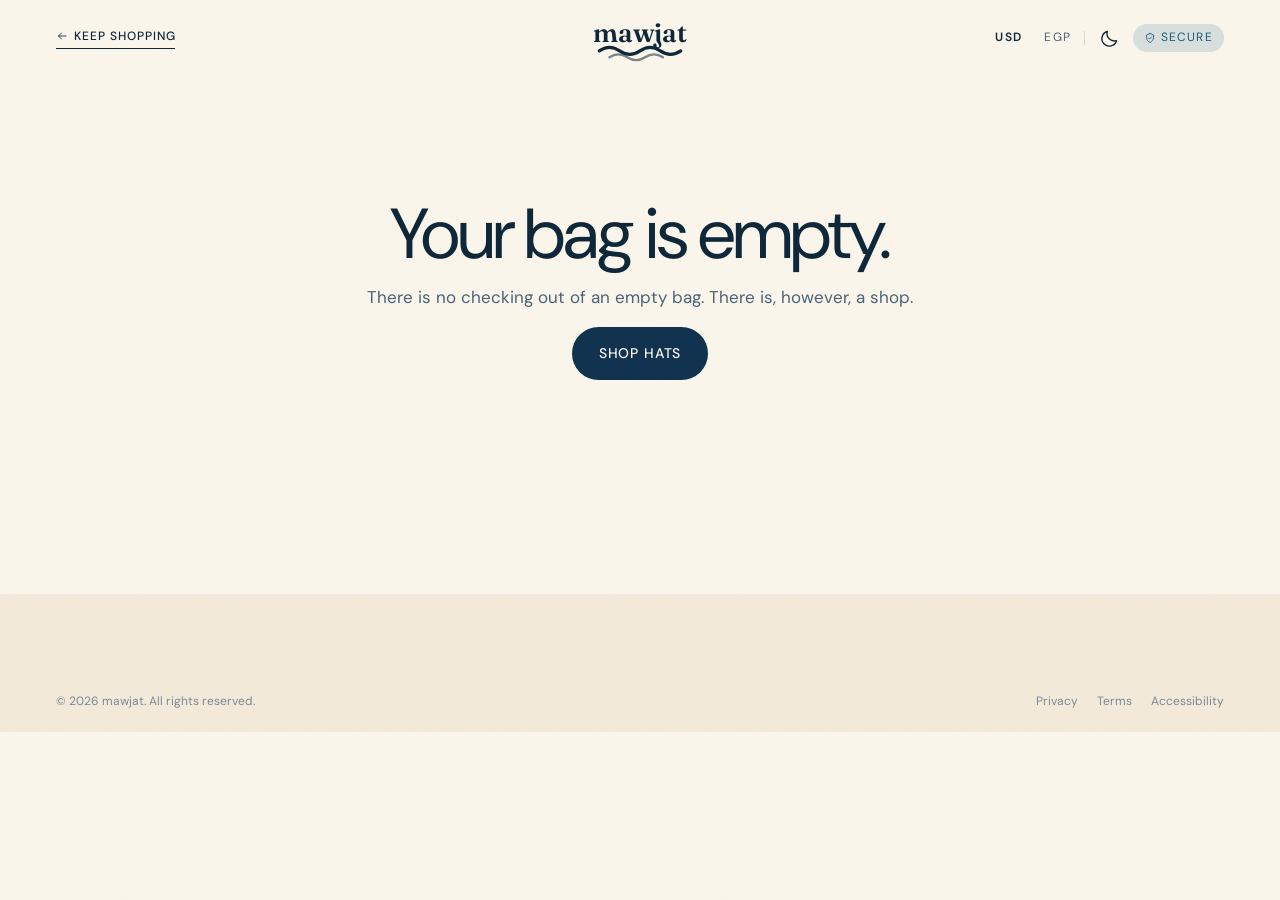
==== checkout.html @ 8b65d91f "Add mawjat storefront A static coastal bucket-hat store: home, shop with faceted filtering, product " ====
<!DOCTYPE html>
<html lang="en">
<head>
<meta charset="utf-8">
<meta name="viewport" content="width=device-width, initial-scale=1, viewport-fit=cover">
<title>Checkout — mawjat</title>
<meta name="description" content="Secure checkout. Free shipping over $80, 30-day returns.">
<meta name="theme-color" content="#0B2135">
<meta name="robots" content="noindex">
<link rel="icon" href="assets/img/favicon.svg" type="image/svg+xml">
<link rel="preconnect" href="https://fonts.googleapis.com">
<link rel="preconnect" href="https://fonts.gstatic.com" crossorigin>
<link rel="stylesheet" href="https://fonts.googleapis.com/css2?family=DM+Sans:ital,opsz,wght@0,9..40,300..700;1,9..40,300..700&family=Fraunces:ital,opsz,wght@0,9..144,300..700;1,9..144,300..700&display=swap">
<link rel="stylesheet" href="assets/css/main.css">
</head>
<body class="no-fab">

<a class="skip" href="#main">Skip to content</a>

<header class="header">
  <div class="wrap wrap--wide header__inner">
    <div class="header__left">
      <a class="tlink" href="shop.html" style="font-size:var(--step--2)">
        <svg class="icon" viewBox="0 0 24 24" aria-hidden="true" style="transform:rotate(180deg)"><path d="M4 12h15"/><path d="m13 6 6 6-6 6"/></svg>
        Keep shopping
      </a>
    </div>
    <a class="header__logo" href="index.html" aria-label="mawjat — home">
      <svg class="logo" viewBox="0 0 220 74" role="img" aria-label="mawjat">
        <text x="110" y="44" text-anchor="middle" font-family="Fraunces, Georgia, serif" font-size="42" font-weight="600" letter-spacing="-.5" fill="currentColor">mawjat</text>
        <path d="M46,58 q16,-11 32,0 t32,0 t32,0 t32,0" fill="none" stroke="currentColor" stroke-width="5" stroke-linecap="round"/>
        <path d="M62,68 q14,-9 28,0 t28,0 t28,0" fill="none" stroke="currentColor" stroke-width="3.6" stroke-linecap="round" opacity=".55"/>
      </svg>
    </a>
    <div class="header__right">
      <div class="util" role="group" aria-label="Preferences">
        <button class="util__btn" data-currency="USD">USD</button>
        <button class="util__btn" data-currency="EGP">EGP</button>
        <span class="util__sep" aria-hidden="true"></span>
        <button class="iconbtn" data-theme-toggle aria-label="Switch theme"></button>
      </div>
      <span class="tag tag--sea nowrap">
        <svg class="icon" viewBox="0 0 24 24" aria-hidden="true"><path d="M12 3l7 3v5c0 4.3-2.9 8.2-7 10-4.1-1.8-7-5.7-7-10V6l7-3Z"/><path d="m9 12 2 2 4-4"/></svg>
        Secure
      </span>
    </div>
  </div>
</header>

<main id="main" class="section section--tight">
  <div class="wrap wrap--wide">

    <!-- ============================================================ empty -->
    <div id="co-empty" hidden>
      <div class="empty">
        <p class="d2">Your bag is empty.</p>
        <p class="mute">There is no checking out of an empty bag. There is, however, a shop.</p>
        <a class="btn" href="shop.html">Shop hats</a>
      </div>
    </div>

    <!-- ============================================================= flow -->
    <div id="co-flow" hidden>
      <div class="phead" style="padding-top:0">
        <h1 class="d2">Checkout</h1>
      </div>

      <div class="co">
        <div>
          <ol class="steps" id="steps" aria-label="Checkout progress">
            <li class="step is-on" data-step="1"><span class="step__n">1</span> Information</li>
            <li class="step__sep" role="presentation"></li>
            <li class="step" data-step="2"><span class="step__n">2</span> Shipping</li>
            <li class="step__sep" role="presentation"></li>
            <li class="step" data-step="3"><span class="step__n">3</span> Payment</li>
          </ol>

          <form id="co-form" novalidate>

            <!-- ---------------------------------------------- 1. contact -->
            <section class="cosection" data-panel="1" aria-labelledby="s1">
              <h2 class="d4" id="s1">Where is it going?</h2>

              <div class="field">
                <label class="field__label" for="email">Email</label>
                <input class="input" type="email" id="email" name="email" autocomplete="email" placeholder="you@example.com" required>
                <p class="field__error" data-error-for="email"></p>
              </div>

              <div class="cogrid cogrid--2">
                <div class="field">
                  <label class="field__label" for="first">First name</label>
                  <input class="input" type="text" id="first" name="first" autocomplete="given-name" required>
                  <p class="field__error" data-error-for="first"></p>
                </div>
                <div class="field">
                  <label class="field__label" for="last">Last name</label>
                  <input class="input" type="text" id="last" name="last" autocomplete="family-name" required>
                  <p class="field__error" data-error-for="last"></p>
                </div>
              </div>

              <div class="field">
                <label class="field__label" for="address">Address</label>
                <input class="input" type="text" id="address" name="address" autocomplete="street-address" required>
                <p class="field__error" data-error-for="address"></p>
              </div>

              <div class="cogrid cogrid--3">
                <div class="field">
                  <label class="field__label" for="city">City</label>
                  <input class="input" type="text" id="city" name="city" autocomplete="address-level2" required>
                  <p class="field__error" data-error-for="city"></p>
                </div>
                <div class="field">
                  <label class="field__label" for="postal">Postcode</label>
                  <input class="input" type="text" id="postal" name="postal" autocomplete="postal-code" required>
                  <p class="field__error" data-error-for="postal"></p>
                </div>
                <div class="field">
                  <label class="field__label" for="country">Country</label>
                  <select class="select" id="country" name="country" autocomplete="country-name">
                    <option>Egypt</option>
                    <option>United Kingdom</option>
                    <option>France</option>
                    <option>Germany</option>
                    <option>Italy</option>
                    <option>Greece</option>
                    <option>Cyprus</option>
                    <option>United States</option>
                    <option>United Arab Emirates</option>
                    <option>Saudi Arabia</option>
                  </select>
                </div>
              </div>

              <div class="field">
                <label class="field__label" for="phone">Phone <span style="text-transform:none;letter-spacing:0">(for the courier)</span></label>
                <input class="input" type="tel" id="phone" name="phone" autocomplete="tel" placeholder="+20 120 000 0000">
                <p class="field__error" data-error-for="phone"></p>
              </div>

              <div class="conav">
                <button class="btn" type="button" data-next="2">Continue to shipping</button>
                <a class="tlink" href="shop.html">Back to shop</a>
              </div>
            </section>

            <!-- --------------------------------------------- 2. shipping -->
            <section class="cosection" data-panel="2" aria-labelledby="s2" hidden>
              <h2 class="d4" id="s2">How fast?</h2>
              <div class="stack" role="radiogroup" aria-labelledby="s2">
                <label class="radiocard">
                  <input type="radio" name="ship" value="standard" data-rate="0" checked>
                  <span class="radiocard__dot" aria-hidden="true"></span>
                  <span class="radiocard__body">
                    <span class="radiocard__t"><span>Standard</span><span data-ship-price="0">Free</span></span>
                    <span class="radiocard__s">5–10 working days, tracked</span>
                  </span>
                </label>
                <label class="radiocard">
                  <input type="radio" name="ship" value="express" data-rate="12">
                  <span class="radiocard__dot" aria-hidden="true"></span>
                  <span class="radiocard__body">
                    <span class="radiocard__t"><span>Express</span><span data-ship-price="12">$12</span></span>
                    <span class="radiocard__s">2–4 working days, tracked and signed</span>
                  </span>
                </label>
                <label class="radiocard">
                  <input type="radio" name="ship" value="local" data-rate="4">
                  <span class="radiocard__dot" aria-hidden="true"></span>
                  <span class="radiocard__body">
                    <span class="radiocard__t"><span>Alexandria same-day</span><span data-ship-price="4">$4</span></span>
                    <span class="radiocard__s">Ordered before 2pm, on your door by evening</span>
                  </span>
                </label>
              </div>

              <label class="radiocard" style="margin-top:.4rem">
                <input type="checkbox" id="giftbox">
                <span class="radiocard__dot" aria-hidden="true"></span>
                <span class="radiocard__body">
                  <span class="radiocard__t"><span>Add the gift box</span><span>Free</span></span>
                  <span class="radiocard__s">Printed sleeve, tissue, a hand-written card and a sticker sheet</span>
                </span>
              </label>

              <div class="conav">
                <button class="btn" type="button" data-next="3">Continue to payment</button>
                <button class="tlink" type="button" data-back="1">Back to information</button>
              </div>
            </section>

            <!-- ---------------------------------------------- 3. payment -->
            <section class="cosection" data-panel="3" aria-labelledby="s3" hidden>
              <h2 class="d4" id="s3">Payment</h2>
              <p class="small mute">This is a demo storefront — no card is charged and nothing is sent anywhere.</p>

              <div class="field">
                <label class="field__label" for="card">Card number</label>
                <input class="input" type="text" id="card" name="card" inputmode="numeric" autocomplete="cc-number" placeholder="4242 4242 4242 4242" required>
                <p class="field__error" data-error-for="card"></p>
              </div>

              <div class="cogrid cogrid--2">
                <div class="field">
                  <label class="field__label" for="exp">Expiry</label>
                  <input class="input" type="text" id="exp" name="exp" inputmode="numeric" autocomplete="cc-exp" placeholder="MM/YY" required>
                  <p class="field__error" data-error-for="exp"></p>
                </div>
                <div class="field">
                  <label class="field__label" for="cvc">CVC</label>
                  <input class="input" type="text" id="cvc" name="cvc" inputmode="numeric" autocomplete="cc-csc" placeholder="123" required>
                  <p class="field__error" data-error-for="cvc"></p>
                </div>
              </div>

              <div class="field">
                <label class="field__label" for="cardname">Name on card</label>
                <input class="input" type="text" id="cardname" name="cardname" autocomplete="cc-name" required>
                <p class="field__error" data-error-for="cardname"></p>
              </div>

              <div class="conav">
                <button class="btn btn--coral" type="submit" id="place">Place order &middot; <span id="place-total">—</span></button>
                <button class="tlink" type="button" data-back="2">Back to shipping</button>
              </div>
            </section>
          </form>
        </div>

        <!-- ------------------------------------------------ order summary -->
        <aside class="summary" aria-label="Order summary">
          <h2 class="d4">Your order</h2>
          <div class="summary__lines" id="co-lines"></div>
          <div class="promo">
            <label class="sr" for="promo">Discount code</label>
            <input class="input" type="text" id="promo" placeholder="Discount code" autocomplete="off">
            <button class="btn btn--ghost btn--sm" type="button" id="promo-apply">Apply</button>
          </div>
          <p class="small" id="promo-msg" role="status"></p>
          <div class="totals" id="co-totals"></div>
          <p class="small mute">Prices in <span id="cur-note">USD</span>. Taxes estimated at 7%.</p>
        </aside>
      </div>
    </div>

    <!-- ===================================================== confirmation -->
    <div id="co-done" hidden>
      <div class="done">
        <div class="done__ring">
          <svg class="icon" viewBox="0 0 24 24" aria-hidden="true"><path d="m4 12 5 5L20 6"/></svg>
        </div>
        <p class="eyebrow eyebrow--plain">Order confirmed</p>
        <h1 class="d2">See you at the water.</h1>
        <p class="lede" id="done-msg"></p>
        <div class="done__box" id="done-box"></div>
        <div class="cluster" style="justify-content:center">
          <a class="btn" href="shop.html">Keep shopping</a>
          <a class="tlink" href="index.html">Back home
            <svg class="icon" viewBox="0 0 24 24" aria-hidden="true"><path d="M4 12h15"/><path d="m13 6 6 6-6 6"/></svg>
          </a>
        </div>
      </div>
    </div>

  </div>
</main>

<footer class="footer">
  <div class="wrap wrap--wide">
    <div class="footer__bar" style="border-top:0">
      <p>&copy; <span id="year">2026</span> mawjat. All rights reserved.</p>
      <ul>
        <li><a href="#">Privacy</a></li>
        <li><a href="#">Terms</a></li>
        <li><a href="#">Accessibility</a></li>
      </ul>
    </div>
  </div>
</footer>

<script src="assets/js/core.js"></script>
<script src="assets/js/data.js"></script>
<script src="assets/js/art.js"></script>
<script src="assets/js/ui.js"></script>
<script src="assets/js/checkout.js"></script>
</body>
</html>
---- assets/css/main.css ----
/* ==========================================================================
   mawjat — bucket hats from where land meets the sea
   Design system + components. Mobile-first: base styles are the phone
   layout, everything else is an additive min-width query.

   1.  Tokens
   2.  Reset & base
   3.  Typography
   4.  Layout primitives
   5.  Buttons & controls
   6.  Header, navigation, search
   7.  Hero
   8.  Marquee
   9.  Product card & grid
   10. Collections
   11. Story
   12. Statement & lifestyle
   13. Testimonials
   14. Newsletter & footer
   15. Drawers, modal, toast
   16. Shop page
   17. Product page
   18. Checkout
   19. Motion & utilities
   ========================================================================== */

/* ============================================================== 1. TOKENS */
:root {
  /* brand */
  --navy:      #123350;
  --navy-deep: #0B2135;
  --sea:       #1F6A94;
  --sea-light: #3E90B8;
  --turq:      #43A9A1;
  --foam:      #C6E3DF;
  --sand:      #DCC3A0;
  --sand-lt:   #EDDFC6;
  --ecru:      #F1E7D7;
  --coral:     #DE6349;
  --coral-lt:  #EE9880;
  --gold:      #C79A34;

  /* surfaces */
  --paper:     #FBF6EC;
  --paper-2:   #F4EADA;
  --paper-3:   #EADDC7;
  --ink:       #0E2839;
  --ink-soft:  #4A6377;
  --ink-mute:  #778B99;
  --on-dark:   #F6F0E4;
  --line:      rgba(14, 40, 57, .13);
  --line-soft: rgba(14, 40, 57, .07);
  --deep:      #0B2135;
  --deep-2:    #123350;

  /* accents used by controls */
  --accent:     var(--sea);
  --accent-ink: #FFFFFF;
  --focus:      #1F6A94;

  /* type */
  --display: "Fraunces", "Iowan Old Style", Georgia, "Times New Roman", serif;
  --sans: "DM Sans", ui-sans-serif, system-ui, -apple-system, "Segoe UI", Roboto, Helvetica, Arial, sans-serif;

  --step--2: clamp(.688rem, .66rem + .14vw, .75rem);
  --step--1: clamp(.8rem, .76rem + .2vw, .875rem);
  --step-0:  clamp(.95rem, .91rem + .22vw, 1.0625rem);
  --step-1:  clamp(1.13rem, 1.05rem + .4vw, 1.375rem);
  --step-2:  clamp(1.4rem, 1.24rem + .8vw, 1.95rem);
  --step-3:  clamp(1.85rem, 1.5rem + 1.7vw, 3rem);
  --step-4:  clamp(2.4rem, 1.7rem + 3.4vw, 4.6rem);
  --step-5:  clamp(3rem, 1.6rem + 6.6vw, 7.5rem);

  /* shape */
  --r-xs: 8px;
  --r-sm: 12px;
  --r-md: 18px;
  --r-lg: 28px;
  --r-xl: 40px;
  --r-pill: 999px;

  /* depth — always navy-tinted, never neutral grey */
  --sh-sm: 0 1px 2px rgba(11, 33, 53, .06), 0 3px 8px rgba(11, 33, 53, .05);
  --sh-md: 0 2px 6px rgba(11, 33, 53, .06), 0 12px 28px rgba(11, 33, 53, .08);
  --sh-lg: 0 4px 12px rgba(11, 33, 53, .07), 0 24px 60px rgba(11, 33, 53, .12);
  --sh-xl: 0 8px 24px rgba(11, 33, 53, .1), 0 44px 100px rgba(11, 33, 53, .18);

  /* rhythm */
  --gutter: 20px;
  --wrap: 1360px;
  --sect: clamp(4.5rem, 9vw, 9rem);
  --header-h: 62px;

  --ease: cubic-bezier(.22, 1, .36, 1);
  --ease-out: cubic-bezier(.16, 1, .3, 1);

  color-scheme: light;
}

/* Night swim — the same brand after dark, not an inverted greyscale. */
@media (prefers-color-scheme: dark) {
  :root:not([data-theme="light"]) {
    --paper:     #071726;
    --paper-2:   #0C2438;
    --paper-3:   #143047;
    --ink:       #F2E8D8;
    --ink-soft:  #A9BDCB;
    --ink-mute:  #7C93A4;
    --on-dark:   #F6F0E4;
    --line:      rgba(242, 232, 216, .15);
    --line-soft: rgba(242, 232, 216, .08);
    --deep:      #030E18;
    --deep-2:    #0C2438;
    --sand-lt:   #C9B492;
    --ecru:      #D9CDB6;
    --accent:    #57A8D2;
    --accent-ink:#06212F;
    --focus:     #7FC8E8;
    --sh-sm: 0 1px 2px rgba(0, 0, 0, .3), 0 3px 8px rgba(0, 0, 0, .25);
    --sh-md: 0 2px 6px rgba(0, 0, 0, .32), 0 12px 28px rgba(0, 0, 0, .3);
    --sh-lg: 0 4px 12px rgba(0, 0, 0, .34), 0 24px 60px rgba(0, 0, 0, .42);
    --sh-xl: 0 8px 24px rgba(0, 0, 0, .4), 0 44px 100px rgba(0, 0, 0, .55);
    color-scheme: dark;
  }
}
:root[data-theme="dark"] {
  --paper:     #071726;
  --paper-2:   #0C2438;
  --paper-3:   #143047;
  --ink:       #F2E8D8;
  --ink-soft:  #A9BDCB;
  --ink-mute:  #7C93A4;
  --on-dark:   #F6F0E4;
  --line:      rgba(242, 232, 216, .15);
  --line-soft: rgba(242, 232, 216, .08);
  --deep:      #030E18;
  --deep-2:    #0C2438;
  --sand-lt:   #C9B492;
  --ecru:      #D9CDB6;
  --accent:    #57A8D2;
  --accent-ink:#06212F;
  --focus:     #7FC8E8;
  --sh-sm: 0 1px 2px rgba(0, 0, 0, .3), 0 3px 8px rgba(0, 0, 0, .25);
  --sh-md: 0 2px 6px rgba(0, 0, 0, .32), 0 12px 28px rgba(0, 0, 0, .3);
  --sh-lg: 0 4px 12px rgba(0, 0, 0, .34), 0 24px 60px rgba(0, 0, 0, .42);
  --sh-xl: 0 8px 24px rgba(0, 0, 0, .4), 0 44px 100px rgba(0, 0, 0, .55);
  color-scheme: dark;
}

@media (min-width: 48em) { :root { --gutter: 34px; --header-h: 76px; } }
@media (min-width: 80em) { :root { --gutter: 56px; } }

/* ======================================================== 2. RESET & BASE */
*, *::before, *::after { box-sizing: border-box; }

* { margin: 0; }

html {
  -webkit-text-size-adjust: 100%;
  scroll-behavior: smooth;
  scroll-padding-top: calc(var(--header-h) + 16px);
  /* This page manages its own safe areas — the sticky header, the floating
     cart and the buy bar each add env(safe-area-inset-*) themselves. Hosts
     that pre-pad the root would double-count them. */
  padding-block: 0;
}

body {
  background: var(--paper);
  color: var(--ink);
  font-family: var(--sans);
  font-size: var(--step-0);
  line-height: 1.6;
  font-synthesis-weight: none;
  -webkit-font-smoothing: antialiased;
  text-rendering: optimizeLegibility;
  overflow-x: hidden;
  min-height: 100vh;
}

/* Paper grain. Sits above everything, ignores pointers, never on print. */
body::after {
  content: "";
  position: fixed;
  inset: -50%;
  pointer-events: none;
  z-index: 9000;
  opacity: .035;
  background-image: url("data:image/svg+xml,%3Csvg xmlns='http://www.w3.org/2000/svg' width='300' height='300'%3E%3Cfilter id='n'%3E%3CfeTurbulence type='fractalNoise' baseFrequency='.82' numOctaves='4' stitchTiles='stitch'/%3E%3C/filter%3E%3Crect width='300' height='300' filter='url(%23n)'/%3E%3C/svg%3E");
  mix-blend-mode: multiply;
}
:root[data-theme="dark"] body::after { mix-blend-mode: screen; opacity: .045; }

img, svg, video { display: block; max-width: 100%; }
svg { height: auto; }

a { color: inherit; text-decoration-color: color-mix(in oklab, currentColor 35%, transparent); text-underline-offset: .22em; }
a:hover { text-decoration-color: currentColor; }

button, input, select, textarea { font: inherit; color: inherit; }
button { background: none; border: 0; cursor: pointer; }

ul, ol { list-style: none; padding: 0; }

:focus-visible {
  outline: 2.5px solid var(--focus);
  outline-offset: 3px;
  border-radius: 4px;
}
:focus:not(:focus-visible) { outline: none; }

::selection { background: var(--turq); color: var(--navy-deep); }

hr { border: 0; border-top: 1px solid var(--line); }

/* ========================================================= 3. TYPOGRAPHY */
.display,
h1, h2, h3 {
  font-family: var(--display);
  font-weight: 600;
  line-height: .98;
  letter-spacing: -.022em;
  font-optical-sizing: auto;
  text-wrap: balance;
}

.d1 { font-size: var(--step-5); line-height: .88; letter-spacing: -.036em; }
.d2 { font-size: var(--step-4); line-height: .93; letter-spacing: -.03em; }
.d3 { font-size: var(--step-3); line-height: .98; letter-spacing: -.024em; }
.d4 { font-size: var(--step-2); line-height: 1.06; letter-spacing: -.018em; }

.italic { font-style: italic; }

.eyebrow {
  font-family: var(--sans);
  font-size: var(--step--2);
  font-weight: 500;
  letter-spacing: .2em;
  text-transform: uppercase;
  color: var(--ink-mute);
  display: flex;
  align-items: center;
  gap: .7em;
}
.eyebrow::before {
  content: "";
  width: 1.9em;
  height: 1px;
  background: currentColor;
  opacity: .5;
  flex: none;
}
.eyebrow--plain::before { display: none; }

.lede {
  font-size: var(--step-1);
  line-height: 1.5;
  color: var(--ink-soft);
  max-width: 46ch;
  text-wrap: pretty;
}

.small { font-size: var(--step--1); }
.mute { color: var(--ink-soft); }
.mute-2 { color: var(--ink-mute); }

.num {
  font-variant-numeric: tabular-nums;
  font-feature-settings: "tnum" 1;
}

/* ================================================= 4. LAYOUT PRIMITIVES */
.wrap {
  width: 100%;
  max-width: var(--wrap);
  margin-inline: auto;
  padding-inline: var(--gutter);
}
.wrap--narrow { max-width: 900px; }
.wrap--wide { max-width: 1640px; }

.section { padding-block: var(--sect); position: relative; }
.section--tight { padding-block: clamp(3rem, 6vw, 5rem); }
.section--flush-t { padding-top: 0; }

.sect-head {
  display: grid;
  gap: 1.1rem;
  margin-bottom: clamp(2.2rem, 5vw, 3.6rem);
}
.sect-head__top { display: grid; gap: .9rem; }
@media (min-width: 56em) {
  .sect-head {
    grid-template-columns: minmax(0, 1fr) auto;
    align-items: end;
    gap: 2rem;
  }
  .sect-head__aside { justify-self: end; text-align: right; }
}

.stack { display: grid; gap: 1rem; }
.stack--lg { gap: 1.75rem; }
.cluster { display: flex; flex-wrap: wrap; gap: .75rem; align-items: center; }

.divider { display: block; width: 100%; height: 44px; }
@media (min-width: 48em) { .divider { height: 72px; } }

.band { background: var(--paper-2); }
.band--deep { background: var(--deep); color: var(--on-dark); }
.band--deep .mute, .band--deep .lede { color: color-mix(in oklab, var(--on-dark) 72%, transparent); }
.band--deep .eyebrow { color: color-mix(in oklab, var(--on-dark) 60%, transparent); }

/* ===================================================== 5. BUTTONS & FORM */
.btn {
  --btn-bg: var(--navy);
  --btn-ink: var(--paper);
  --btn-line: transparent;
  position: relative;
  display: inline-flex;
  align-items: center;
  justify-content: center;
  gap: .6em;
  min-height: 52px;
  padding: .9rem 1.6rem;
  border-radius: var(--r-pill);
  background: var(--btn-bg);
  color: var(--btn-ink);
  border: 1.5px solid var(--btn-line);
  font-size: var(--step--1);
  font-weight: 500;
  letter-spacing: .06em;
  text-transform: uppercase;
  text-decoration: none;
  white-space: nowrap;
  cursor: pointer;
  overflow: hidden;
  isolation: isolate;
  transition: transform .4s var(--ease), box-shadow .4s var(--ease),
              background-color .3s var(--ease), color .3s var(--ease), border-color .3s var(--ease);
}
/* A wave rises through the button on hover instead of a flat colour change. */
.btn::before {
  content: "";
  position: absolute;
  inset: -2px -2px auto;
  height: 220%;
  z-index: -1;
  background: var(--sea);
  border-radius: 46% 46% 0 0 / 22% 22% 0 0;
  transform: translateY(101%);
  transition: transform .55s var(--ease);
}
.btn:hover { transform: translateY(-2px); box-shadow: var(--sh-md); }
.btn:hover::before { transform: translateY(18%); }
.btn:active { transform: translateY(0); }

.btn--ghost {
  --btn-bg: transparent;
  --btn-ink: var(--ink);
  --btn-line: color-mix(in oklab, var(--ink) 28%, transparent);
}
.btn--ghost:hover { --btn-ink: var(--paper); --btn-line: transparent; }

.btn--light { --btn-bg: var(--paper); --btn-ink: var(--navy); }
.btn--light:hover { --btn-ink: var(--paper); }

.btn--onDark {
  --btn-bg: transparent;
  --btn-ink: var(--on-dark);
  --btn-line: color-mix(in oklab, var(--on-dark) 40%, transparent);
}
.btn--onDark:hover { --btn-ink: var(--navy-deep); --btn-line: transparent; }
.btn--onDark::before { background: var(--foam); }

.btn--coral { --btn-bg: var(--coral); --btn-ink: #FFF6F0; }
.btn--coral::before { background: var(--navy); }

.btn--sm { min-height: 42px; padding: .55rem 1.1rem; font-size: var(--step--2); }
.btn--block { width: 100%; }
.btn[disabled], .btn[aria-disabled="true"] { opacity: .45; pointer-events: none; }

.btn__arrow { transition: transform .4s var(--ease); }
.btn:hover .btn__arrow { transform: translateX(4px); }

/* text link with an underline that draws in */
.tlink {
  display: inline-flex;
  align-items: center;
  gap: .5em;
  font-size: var(--step--1);
  font-weight: 500;
  letter-spacing: .08em;
  text-transform: uppercase;
  text-decoration: none;
  padding-bottom: .3em;
  background-image: linear-gradient(currentColor, currentColor);
  background-size: 100% 1.5px;
  background-repeat: no-repeat;
  background-position: 0 100%;
  transition: background-size .45s var(--ease), color .3s var(--ease);
}
.tlink:hover { background-size: 0% 1.5px; background-position: 100% 100%; color: var(--sea); }

/* icon button */
.iconbtn {
  display: inline-grid;
  place-items: center;
  width: 44px;
  height: 44px;
  border-radius: var(--r-pill);
  color: inherit;
  transition: background-color .3s var(--ease), color .3s var(--ease), transform .3s var(--ease);
}
.iconbtn:hover { background: color-mix(in oklab, currentColor 10%, transparent); }
.iconbtn:active { transform: scale(.94); }
.iconbtn svg { width: 21px; height: 21px; stroke: currentColor; fill: none; stroke-width: 1.6; stroke-linecap: round; stroke-linejoin: round; }

.icon { width: 1em; height: 1em; stroke: currentColor; fill: none; stroke-width: 1.7; stroke-linecap: round; stroke-linejoin: round; }

/* form fields */
.field { display: grid; gap: .45rem; }
.field__label {
  font-size: var(--step--2);
  font-weight: 500;
  letter-spacing: .12em;
  text-transform: uppercase;
  color: var(--ink-mute);
}
.input, .select, .textarea {
  width: 100%;
  min-height: 52px;
  padding: .85rem 1.05rem;
  background: color-mix(in oklab, var(--paper) 70%, #fff 30%);
  border: 1.5px solid var(--line);
  border-radius: var(--r-sm);
  font-size: var(--step-0);
  transition: border-color .25s var(--ease), background-color .25s var(--ease), box-shadow .25s var(--ease);
}
:root[data-theme="dark"] .input,
:root[data-theme="dark"] .select,
:root[data-theme="dark"] .textarea { background: color-mix(in oklab, var(--paper-2) 80%, #000 20%); }
.input:hover, .select:hover, .textarea:hover { border-color: color-mix(in oklab, var(--ink) 26%, transparent); }
.input:focus, .select:focus, .textarea:focus {
  outline: none;
  border-color: var(--sea);
  box-shadow: 0 0 0 4px color-mix(in oklab, var(--sea) 18%, transparent);
}
.input::placeholder { color: var(--ink-mute); }
.input[aria-invalid="true"] { border-color: var(--coral); }
.select {
  appearance: none;
  padding-right: 2.6rem;
  background-image: url("data:image/svg+xml,%3Csvg xmlns='http://www.w3.org/2000/svg' width='14' height='9' viewBox='0 0 14 9'%3E%3Cpath d='M1 1l6 6 6-6' fill='none' stroke='%234A6377' stroke-width='1.8' stroke-linecap='round'/%3E%3C/svg%3E");
  background-repeat: no-repeat;
  background-position: right 1rem center;
}
.field__error {
  font-size: var(--step--2);
  color: var(--coral);
  min-height: 1.1em;
}

/* segmented option pills (size / colour / payment) */
.opts { display: flex; flex-wrap: wrap; gap: .5rem; }
.opt {
  position: relative;
  display: inline-flex;
  align-items: center;
  justify-content: center;
  gap: .5em;
  min-height: 46px;
  padding: .5rem 1.05rem;
  border: 1.5px solid var(--line);
  border-radius: var(--r-pill);
  background: transparent;
  font-size: var(--step--1);
  letter-spacing: .04em;
  transition: border-color .25s var(--ease), background-color .25s var(--ease), color .25s var(--ease), transform .25s var(--ease);
}
.opt:hover { border-color: color-mix(in oklab, var(--ink) 40%, transparent); }
.opt[aria-pressed="true"], .opt[aria-checked="true"] {
  background: var(--navy);
  border-color: var(--navy);
  color: var(--paper);
}
:root[data-theme="dark"] .opt[aria-pressed="true"],
:root[data-theme="dark"] .opt[aria-checked="true"] { background: var(--ecru); border-color: var(--ecru); color: var(--navy-deep); }
.opt[disabled] { opacity: .35; text-decoration: line-through; pointer-events: none; }

/* colour swatches */
.swatches { display: flex; flex-wrap: wrap; gap: .6rem; }
.swatch {
  position: relative;
  width: 40px;
  height: 40px;
  border-radius: var(--r-pill);
  border: 1.5px solid var(--line);
  padding: 4px;
  transition: transform .3s var(--ease), border-color .3s var(--ease);
}
.swatch span {
  display: block;
  width: 100%;
  height: 100%;
  border-radius: inherit;
  background: var(--sw);
  box-shadow: inset 0 0 0 1px rgba(11, 33, 53, .12);
}
.swatch:hover { transform: scale(1.08); }
.swatch[aria-pressed="true"] { border-color: var(--ink); }
.swatch--lg { width: 48px; height: 48px; }

/* quantity stepper */
.qty {
  display: inline-flex;
  align-items: center;
  border: 1.5px solid var(--line);
  border-radius: var(--r-pill);
  overflow: hidden;
  background: transparent;
}
.qty button {
  width: 46px;
  height: 50px;
  display: grid;
  place-items: center;
  font-size: 1.1rem;
  line-height: 1;
  color: var(--ink-soft);
  transition: background-color .25s var(--ease), color .25s var(--ease);
}
.qty button:hover { background: var(--paper-2); color: var(--ink); }
.qty input {
  width: 46px;
  height: 50px;
  border: 0;
  background: transparent;
  text-align: center;
  font-variant-numeric: tabular-nums;
  -moz-appearance: textfield;
}
.qty input::-webkit-outer-spin-button,
.qty input::-webkit-inner-spin-button { -webkit-appearance: none; margin: 0; }
.qty--sm button { width: 36px; height: 38px; }
.qty--sm input { width: 34px; height: 38px; font-size: var(--step--1); }

/* stars */
.stars { display: inline-flex; gap: 2px; color: var(--gold); }
.stars svg { width: 14px; height: 14px; fill: currentColor; stroke: none; }
.stars .is-off { opacity: .26; }

/* pills / tags */
.tag {
  display: inline-flex;
  align-items: center;
  gap: .4em;
  padding: .3rem .7rem;
  border-radius: var(--r-pill);
  background: var(--paper-2);
  font-size: var(--step--2);
  letter-spacing: .1em;
  text-transform: uppercase;
  color: var(--ink-soft);
}
.tag--coral { background: color-mix(in oklab, var(--coral) 16%, transparent); color: color-mix(in oklab, var(--coral) 78%, var(--ink)); }
.tag--sea { background: color-mix(in oklab, var(--sea) 16%, transparent); color: color-mix(in oklab, var(--sea) 78%, var(--ink)); }
.tag--gold { background: color-mix(in oklab, var(--gold) 20%, transparent); color: color-mix(in oklab, var(--gold) 70%, var(--ink)); }

/* ==================================== 6. HEADER, NAVIGATION, SEARCH */
.skip {
  position: absolute;
  left: 50%;
  top: 0;
  transform: translate(-50%, -140%);
  z-index: 10000;
  background: var(--navy);
  color: var(--paper);
  padding: .8rem 1.4rem;
  border-radius: 0 0 var(--r-sm) var(--r-sm);
  font-size: var(--step--1);
  transition: transform .3s var(--ease);
}
.skip:focus { transform: translate(-50%, 0); }

.announce {
  background: var(--deep);
  color: color-mix(in oklab, var(--on-dark) 88%, transparent);
  font-size: var(--step--2);
  letter-spacing: .14em;
  text-transform: uppercase;
  overflow: hidden;
  position: relative;
  z-index: 60;
}
.announce__track {
  display: flex;
  width: max-content;
  padding-block: .62rem;
  animation: slide 44s linear infinite;
}
/* Each half carries its own trailing space so translateX(-50%) is seamless. */
.announce__track span { display: flex; align-items: center; gap: 3rem; padding-right: 3rem; white-space: nowrap; }
.announce__track em { font-style: normal; opacity: .45; }
@keyframes slide { to { transform: translateX(-50%); } }

.header {
  position: sticky;
  top: 0;
  z-index: 500;
  background: color-mix(in oklab, var(--paper) 86%, transparent);
  backdrop-filter: saturate(150%) blur(14px);
  -webkit-backdrop-filter: saturate(150%) blur(14px);
  border-bottom: 1px solid transparent;
  transition: background-color .4s var(--ease), border-color .4s var(--ease), color .4s var(--ease);
}
.header__inner {
  display: grid;
  grid-template-columns: 1fr auto 1fr;
  align-items: center;
  gap: .5rem;
  height: var(--header-h);
}
.header__logo {
  justify-self: center;
  display: block;
  text-decoration: none;
  line-height: 0;
}
.header__logo .logo { width: 116px; }
@media (min-width: 48em) { .header__logo .logo { width: 140px; } }

.header__left, .header__right { display: flex; align-items: center; gap: .1rem; }
.header__right { justify-content: flex-end; }

.nav { display: none; }
@media (min-width: 62em) {
  .nav { display: flex; align-items: center; gap: .3rem; }
  .nav__link {
    position: relative;
    padding: .55rem .85rem;
    font-size: var(--step--1);
    letter-spacing: .09em;
    text-transform: uppercase;
    text-decoration: none;
    border-radius: var(--r-pill);
    transition: color .3s var(--ease);
  }
  .nav__link::after {
    content: "";
    position: absolute;
    left: .85rem;
    right: .85rem;
    bottom: .3rem;
    height: 1.5px;
    background: currentColor;
    transform: scaleX(0);
    transform-origin: left;
    transition: transform .4s var(--ease);
  }
  .nav__link:hover::after,
  .nav__link[aria-current="page"]::after { transform: scaleX(1); }
  .nav__link[aria-current="page"] { color: var(--sea); }
  .header__burger { display: none; }
}

.header__burger svg { width: 22px; height: 22px; }

/* count bubbles on cart / wishlist */
.countbtn { position: relative; }
.countbtn__n {
  position: absolute;
  top: 3px;
  right: 2px;
  min-width: 19px;
  height: 19px;
  padding-inline: 5px;
  display: grid;
  place-items: center;
  border-radius: var(--r-pill);
  background: var(--coral);
  color: #FFF6F0;
  font-size: 10.5px;
  font-weight: 600;
  line-height: 1;
  font-variant-numeric: tabular-nums;
  transform: scale(0);
  transition: transform .4s var(--ease);
}
.countbtn__n.is-on { transform: scale(1); }
.countbtn__n.is-bump { animation: bump .5s var(--ease); }
@keyframes bump { 0%,100% { transform: scale(1); } 40% { transform: scale(1.35); } }

/* utilities row (currency / theme) */
.util { display: none; }
@media (min-width: 62em) {
  .util { display: flex; align-items: center; gap: .15rem; }
  .util__btn {
    padding: .4rem .6rem;
    border-radius: var(--r-pill);
    font-size: var(--step--2);
    letter-spacing: .12em;
    text-transform: uppercase;
    color: var(--ink-soft);
    transition: color .3s var(--ease), background-color .3s var(--ease);
  }
  .util__btn:hover { color: var(--ink); background: color-mix(in oklab, var(--ink) 8%, transparent); }
  .util__btn[aria-pressed="true"] { color: var(--ink); font-weight: 600; }
  .util__sep { width: 1px; height: 14px; background: var(--line); }
}

/* transparent header while the hero is under it */
.header.is-over {
  background: transparent;
  backdrop-filter: none;
  -webkit-backdrop-filter: none;
  color: var(--on-dark);
}
.header.is-over .util__btn { color: color-mix(in oklab, var(--on-dark) 72%, transparent); }
.header.is-over .util__btn:hover,
.header.is-over .util__btn[aria-pressed="true"] { color: var(--on-dark); }
.header.is-over .util__sep { background: color-mix(in oklab, var(--on-dark) 30%, transparent); }
.header.is-stuck { border-bottom-color: var(--line); box-shadow: var(--sh-sm); }

/* mobile menu */
.menu {
  position: fixed;
  inset: 0;
  z-index: 800;
  display: grid;
  grid-template-rows: auto 1fr auto;
  background: var(--paper);
  transform: translateY(-100%);
  visibility: hidden;
  transition: transform .6s var(--ease), visibility 0s .6s;
  overflow-y: auto;
  overscroll-behavior: contain;
}
.menu.is-open { transform: translateY(0); visibility: visible; transition: transform .6s var(--ease), visibility 0s; }
.menu__top {
  display: flex;
  align-items: center;
  justify-content: space-between;
  height: var(--header-h);
  padding-inline: var(--gutter);
  border-bottom: 1px solid var(--line-soft);
}
.menu__top .logo { width: 116px; }
.menu__body { padding: 2rem var(--gutter) 1rem; }
.menu__list { display: grid; gap: .2rem; }
.menu__link {
  display: flex;
  align-items: baseline;
  justify-content: space-between;
  gap: 1rem;
  padding: .7rem 0;
  font-family: var(--display);
  font-size: var(--step-3);
  font-weight: 600;
  letter-spacing: -.02em;
  text-decoration: none;
  border-bottom: 1px solid var(--line-soft);
  opacity: 0;
  transform: translateY(14px);
}
.menu.is-open .menu__link { animation: menuIn .6s var(--ease) forwards; }
.menu__link span { font-family: var(--sans); font-size: var(--step--2); letter-spacing: .16em; color: var(--ink-mute); }
@keyframes menuIn { to { opacity: 1; transform: none; } }
.menu__foot {
  padding: 1.4rem var(--gutter) calc(1.6rem + env(safe-area-inset-bottom));
  display: grid;
  gap: 1.1rem;
  background: var(--paper-2);
}
.menu__row { display: flex; align-items: center; justify-content: space-between; gap: 1rem; }
@media (min-width: 62em) { .menu { display: none; } }

/* search overlay */
.search {
  position: fixed;
  inset: 0;
  z-index: 850;
  background: color-mix(in oklab, var(--paper) 96%, transparent);
  backdrop-filter: blur(18px);
  -webkit-backdrop-filter: blur(18px);
  opacity: 0;
  visibility: hidden;
  transition: opacity .35s var(--ease), visibility 0s .35s;
  overflow-y: auto;
  overscroll-behavior: contain;
}
.search.is-open { opacity: 1; visibility: visible; transition: opacity .35s var(--ease), visibility 0s; }
.search__inner { max-width: 860px; margin-inline: auto; padding: 1.2rem var(--gutter) 4rem; }
.search__bar {
  display: flex;
  align-items: center;
  gap: .75rem;
  padding-block: 1rem;
  border-bottom: 2px solid var(--ink);
  margin-bottom: 1.6rem;
}
.search__bar .icon { width: 22px; height: 22px; color: var(--ink-soft); flex: none; }
.search__input {
  flex: 1;
  min-width: 0;
  border: 0;
  background: transparent;
  font-family: var(--display);
  font-size: var(--step-2);
  letter-spacing: -.02em;
  padding: .2rem 0;
}
.search__input:focus { outline: none; }
.search__input::placeholder { color: var(--ink-mute); }
.search__meta {
  font-size: var(--step--2);
  letter-spacing: .14em;
  text-transform: uppercase;
  color: var(--ink-mute);
  margin-bottom: 1rem;
}
.search__results { display: grid; gap: .5rem; }
.sresult {
  display: grid;
  grid-template-columns: 62px 1fr auto;
  align-items: center;
  gap: 1rem;
  padding: .7rem;
  border-radius: var(--r-md);
  text-decoration: none;
  transition: background-color .25s var(--ease), transform .25s var(--ease);
}
.sresult:hover { background: var(--paper-2); transform: translateX(4px); }
.sresult__img {
  border-radius: var(--r-sm);
  background: var(--paper-2);
  overflow: hidden;
  aspect-ratio: 1;
  display: grid;
  place-items: center;
}
.sresult__img svg { width: 118%; }
.sresult__name { font-family: var(--display); font-size: var(--step-1); font-weight: 600; }
.sresult__sub { font-size: var(--step--2); letter-spacing: .12em; text-transform: uppercase; color: var(--ink-mute); }
.search__suggest { display: flex; flex-wrap: wrap; gap: .5rem; }

/* ============================================================== 7. HERO */
.hero {
  position: relative;
  min-height: 100svh;
  margin-top: calc(var(--header-h) * -1);
  display: grid;
  align-items: end;
  isolation: isolate;
  overflow: hidden;
  background: var(--deep);
  color: var(--on-dark);
}
.hero__bg { position: absolute; inset: 0; z-index: -2; }
.hero__svg { width: 100%; height: 100%; object-fit: cover; }
.hero__bg::after {
  content: "";
  position: absolute;
  inset: 0;
  background:
    linear-gradient(to top, rgba(6, 22, 36, .84) 0%, rgba(6, 22, 36, .3) 42%, rgba(6, 22, 36, .06) 66%),
    linear-gradient(to right, rgba(6, 22, 36, .5), transparent 60%);
}
.hero__inner {
  position: relative;
  z-index: 1;
  padding-block: calc(var(--header-h) + 2.5rem) clamp(3.5rem, 9vh, 6rem);
  display: grid;
  gap: 1.6rem;
  align-content: end;
}
.hero__eyebrow { color: color-mix(in oklab, var(--on-dark) 76%, transparent); }
.hero__eyebrow::before { background: var(--foam); opacity: .8; }
.hero h1 { max-width: 12ch; }
.hero h1 em {
  font-style: italic;
  font-weight: 300;
  color: var(--foam);
}
.hero__lede {
  color: color-mix(in oklab, var(--on-dark) 84%, transparent);
  max-width: 34ch;
  font-size: var(--step-1);
}
.hero__cta { display: flex; flex-wrap: wrap; gap: .75rem; }
.hero__cta .btn { flex: 1 1 auto; min-width: 160px; }
@media (min-width: 36em) { .hero__cta .btn { flex: 0 0 auto; } }

.hero__foot {
  position: relative;
  z-index: 1;
  display: none;
}
@media (min-width: 62em) {
  .hero__inner { gap: 2rem; max-width: 1360px; }
  .hero__foot {
    display: flex;
    align-items: center;
    justify-content: space-between;
    gap: 2rem;
    padding-block: 1.1rem;
    border-top: 1px solid color-mix(in oklab, var(--on-dark) 20%, transparent);
    font-size: var(--step--2);
    letter-spacing: .16em;
    text-transform: uppercase;
    color: color-mix(in oklab, var(--on-dark) 68%, transparent);
  }
}

/* the four parallax wave layers */
.hero__wave { will-change: transform; }
.hero__wave--1 { animation: drift 34s linear infinite; }
.hero__wave--2 { animation: drift2 25s linear infinite; }
.hero__wave--3 { animation: drift3 18s linear infinite; }
.hero__wave--4 { animation: drift4 13s linear infinite; }
@keyframes drift  { to { transform: translateX(-300px); } }
@keyframes drift2 { to { transform: translateX(-240px); } }
@keyframes drift3 { to { transform: translateX(-200px); } }
@keyframes drift4 { to { transform: translateX(-160px); } }

.scrollcue {
  position: absolute;
  left: 50%;
  bottom: 1.1rem;
  translate: -50% 0;
  z-index: 2;
  display: none;
  flex-direction: column;
  align-items: center;
  gap: .5rem;
  font-size: 10px;
  letter-spacing: .24em;
  text-transform: uppercase;
  color: color-mix(in oklab, var(--on-dark) 60%, transparent);
}
@media (min-width: 62em) and (min-height: 44em) { .scrollcue { display: flex; } }
.scrollcue__line { width: 1px; height: 42px; background: currentColor; transform-origin: top; animation: cue 2.4s var(--ease) infinite; }
@keyframes cue { 0% { transform: scaleY(0); } 45% { transform: scaleY(1); } 100% { transform: scaleY(0); transform-origin: bottom; } }

/* =========================================================== 8. MARQUEE */
.ticker {
  border-block: 1px solid var(--line);
  overflow: hidden;
  background: var(--paper);
}
.ticker__track {
  display: flex;
  width: max-content;
  animation: slide 36s linear infinite;
}
.ticker__track > span {
  display: flex;
  align-items: center;
  gap: 2.2rem;
  padding: .9rem 1.1rem;
  white-space: nowrap;
  font-family: var(--display);
  font-size: var(--step-1);
  font-style: italic;
  font-weight: 400;
  color: var(--ink-soft);
}
.ticker__track .mark { width: 26px; height: 17px; color: var(--turq); opacity: .9; flex: none; }
.ticker:hover .ticker__track { animation-play-state: paused; }

/* ================================================ 9. PRODUCT CARD & GRID */
.pgrid {
  display: grid;
  grid-template-columns: repeat(auto-fill, minmax(min(100%, 268px), 1fr));
  gap: clamp(1.1rem, 2.4vw, 2.2rem) clamp(.9rem, 1.8vw, 1.6rem);
}
@media (max-width: 30em) { .pgrid { grid-template-columns: repeat(2, 1fr); gap: 1.25rem .8rem; } }

/* horizontal swipe rail on phones */
.rail {
  display: grid;
  grid-auto-flow: column;
  grid-auto-columns: 74%;
  gap: 1rem;
  overflow-x: auto;
  scroll-snap-type: x mandatory;
  scroll-padding-inline: var(--gutter);
  padding-inline: var(--gutter);
  margin-inline: calc(var(--gutter) * -1);
  padding-bottom: .6rem;
  scrollbar-width: none;
  overscroll-behavior-x: contain;
}
.rail::-webkit-scrollbar { display: none; }
.rail > * { scroll-snap-align: start; }
@media (min-width: 40em) { .rail { grid-auto-columns: 42%; } }
@media (min-width: 62em) {
  .rail {
    grid-auto-flow: row;
    grid-template-columns: repeat(auto-fill, minmax(260px, 1fr));
    overflow: visible;
    padding-inline: 0;
    margin-inline: 0;
  }
}

.pcard {
  position: relative;
  display: flex;
  flex-direction: column;
  gap: .85rem;
  isolation: isolate;
}
.pcard__media {
  position: relative;
  aspect-ratio: 4 / 5;
  border-radius: var(--r-lg);
  overflow: hidden;
  background: var(--paper-2);
  isolation: isolate;
  transition: box-shadow .5s var(--ease), transform .5s var(--ease);
}
@media (min-width: 62em) {
  .pcard:hover .pcard__media { box-shadow: var(--sh-lg); transform: translateY(-5px); }
}
.pcard__link { position: absolute; inset: 0; z-index: 4; border-radius: inherit; }
.pcard__link span { position: absolute; width: 1px; height: 1px; overflow: hidden; clip-path: inset(50%); }

/* layer 1: quiet brand-tinted backdrop */
.pcard__bg {
  position: absolute;
  inset: 0;
  background: linear-gradient(168deg, var(--c1) 0%, var(--c2) 100%);
  transition: opacity .6s var(--ease);
}
.pcard__bg svg { position: absolute; inset: auto 0 0; width: 200%; opacity: .5; transition: transform 1.1s var(--ease); }
/* layer 2: the coast, revealed on hover */
.pcard__scene { position: absolute; inset: 0; opacity: 0; transition: opacity .7s var(--ease), transform 1.1s var(--ease); transform: scale(1.06); }
.pcard__scene svg { width: 100%; height: 100%; }
/* layer 3: the product */
.pcard__hat {
  position: absolute;
  inset: 8% 6% 4%;
  z-index: 2;
  display: grid;
  place-items: center;
  transition: transform .75s var(--ease);
}
.pcard__hat svg { width: 100%; filter: drop-shadow(0 18px 28px rgba(11, 33, 53, .22)); }

@media (hover: hover) and (min-width: 62em) {
  .pcard:hover .pcard__scene, .pcard:focus-within .pcard__scene { opacity: 1; transform: scale(1); }
  .pcard:hover .pcard__bg, .pcard:focus-within .pcard__bg { opacity: 0; }
  .pcard:hover .pcard__bg svg { transform: translateX(-18%); }
  .pcard:hover .pcard__hat, .pcard:focus-within .pcard__hat { transform: rotate(-5.5deg) translateY(-10px) scale(1.05); }
}

.pcard__badge {
  position: absolute;
  top: .75rem;
  left: .75rem;
  z-index: 3;
  padding: .3rem .65rem;
  border-radius: var(--r-pill);
  background: color-mix(in oklab, var(--paper) 90%, transparent);
  backdrop-filter: blur(6px);
  font-size: 10px;
  font-weight: 600;
  letter-spacing: .16em;
  text-transform: uppercase;
  color: var(--ink);
}
.pcard__wish {
  position: absolute;
  top: .55rem;
  right: .55rem;
  z-index: 5;
  width: 42px;
  height: 42px;
  display: grid;
  place-items: center;
  border-radius: var(--r-pill);
  background: color-mix(in oklab, var(--paper) 88%, transparent);
  backdrop-filter: blur(6px);
  color: var(--ink);
  transition: transform .3s var(--ease), background-color .3s var(--ease), color .3s var(--ease);
}
.pcard__wish svg { width: 19px; height: 19px; stroke: currentColor; fill: none; stroke-width: 1.7; }
.pcard__wish:hover { transform: scale(1.1); }
.pcard__wish[aria-pressed="true"] { color: var(--coral); }
.pcard__wish[aria-pressed="true"] svg { fill: currentColor; animation: pop .45s var(--ease); }
@keyframes pop { 0% { transform: scale(.6); } 60% { transform: scale(1.22); } 100% { transform: scale(1); } }

/* the "Dive In" affordance */
.pcard__dive {
  position: absolute;
  left: 50%;
  bottom: .8rem;
  translate: -50% 0;
  z-index: 5;
  display: flex;
  gap: .4rem;
  width: calc(100% - 1.6rem);
  opacity: 0;
  transform: translateY(14px);
  transition: opacity .45s var(--ease), transform .45s var(--ease);
}
.pcard__dive .btn { flex: 1; min-height: 44px; padding-inline: .8rem; font-size: 11px; }
.pcard__dive .iconbtn {
  width: 44px;
  height: 44px;
  flex: none;
  background: var(--paper);
  color: var(--navy);
  box-shadow: var(--sh-sm);
}
.pcard__dive .iconbtn:hover { background: var(--navy); color: var(--paper); }
@media (hover: hover) and (min-width: 62em) {
  .pcard:hover .pcard__dive, .pcard:focus-within .pcard__dive { opacity: 1; transform: translateY(0); }
}
/* touch devices: always visible, pinned low in the frame for thumbs */
@media (hover: none), (max-width: 61.999em) {
  .pcard__dive { opacity: 1; transform: none; }
  .pcard__dive .btn { min-height: 46px; }
}

.pcard__body { display: grid; gap: .3rem; }
.pcard__row { display: flex; align-items: baseline; justify-content: space-between; gap: .75rem; }
.pcard__name {
  font-family: var(--display);
  font-size: var(--step-1);
  font-weight: 600;
  letter-spacing: -.015em;
  line-height: 1.1;
}
.pcard__price { font-size: var(--step-0); font-variant-numeric: tabular-nums; white-space: nowrap; }
.pcard__desc {
  font-size: var(--step--1);
  color: var(--ink-soft);
  line-height: 1.45;
  display: -webkit-box;
  -webkit-line-clamp: 2;
  line-clamp: 2;
  -webkit-box-orient: vertical;
  overflow: hidden;
}
.pcard__foot { display: flex; align-items: center; justify-content: space-between; gap: .75rem; margin-top: .15rem; }
.pcard__ways { display: flex; gap: .3rem; }
.pcard__way {
  width: 15px;
  height: 15px;
  border-radius: var(--r-pill);
  background: var(--sw);
  box-shadow: inset 0 0 0 1px rgba(11, 33, 53, .18);
}
.pcard__colorname { font-size: var(--step--2); letter-spacing: .1em; text-transform: uppercase; color: var(--ink-mute); }

/* ===================================================== 10. COLLECTIONS */
.tiles {
  display: grid;
  gap: .8rem;
  grid-template-columns: 1fr;
}
@media (min-width: 40em) { .tiles { grid-template-columns: repeat(2, 1fr); gap: 1rem; } }
@media (min-width: 68em) {
  .tiles {
    grid-template-columns: repeat(6, 1fr);
    grid-auto-rows: minmax(0, auto);
    gap: 1.1rem;
  }
  .tiles > :nth-child(1) { grid-column: span 3; }
  .tiles > :nth-child(2) { grid-column: span 3; }
  .tiles > :nth-child(3) { grid-column: span 2; }
  .tiles > :nth-child(4) { grid-column: span 2; }
  .tiles > :nth-child(5) { grid-column: span 2; }
}

.tile {
  position: relative;
  display: block;
  aspect-ratio: 4 / 5;
  border-radius: var(--r-lg);
  overflow: hidden;
  text-decoration: none;
  color: var(--on-dark);
  isolation: isolate;
  background: var(--deep);
}
@media (min-width: 68em) {
  .tiles > :nth-child(-n+2) .tile { aspect-ratio: 16 / 11; }
  .tiles > :nth-child(n+3) .tile { aspect-ratio: 3 / 4; }
}
.tile__svg {
  position: absolute;
  inset: 0;
  width: 100%;
  height: 100%;
  z-index: -2;
  transition: transform 1.2s var(--ease);
}
.tile::after {
  content: "";
  position: absolute;
  inset: 0;
  z-index: -1;
  background: linear-gradient(to top, rgba(6, 22, 36, .74), rgba(6, 22, 36, .12) 52%, transparent 78%);
  transition: opacity .5s var(--ease);
}
.tile:hover .tile__svg { transform: scale(1.07); }
.tile__body {
  position: absolute;
  inset: auto 0 0;
  padding: clamp(1.2rem, 3vw, 2rem);
  display: grid;
  gap: .4rem;
}
.tile__kicker {
  font-size: var(--step--2);
  letter-spacing: .24em;
  color: color-mix(in oklab, var(--on-dark) 65%, transparent);
}
.tile__name {
  font-family: var(--display);
  font-size: var(--step-2);
  font-weight: 600;
  letter-spacing: -.02em;
  line-height: 1;
}
.tile__sub {
  font-size: var(--step--1);
  color: color-mix(in oklab, var(--on-dark) 78%, transparent);
  max-width: 30ch;
}
.tile__go {
  display: inline-flex;
  align-items: center;
  gap: .45em;
  margin-top: .45rem;
  font-size: var(--step--2);
  letter-spacing: .16em;
  text-transform: uppercase;
}
.tile__go .icon { transition: transform .4s var(--ease); }
.tile:hover .tile__go .icon { transform: translateX(5px); }

/* =========================================================== 11. STORY */
.story {
  display: grid;
  gap: clamp(1.6rem, 4vw, 3rem);
  align-items: center;
}
@media (min-width: 62em) {
  .story { grid-template-columns: 1.05fr .95fr; gap: clamp(2.5rem, 5vw, 5.5rem); }
  .story--flip > :first-child { order: 2; }
}
.story__figure {
  position: relative;
  border-radius: var(--r-xl);
  overflow: hidden;
  aspect-ratio: 4 / 5;
  background: var(--deep);
  box-shadow: var(--sh-lg);
}
@media (min-width: 62em) { .story__figure { aspect-ratio: 3 / 4; } }
.story__figure svg { width: 100%; height: 100%; object-fit: cover; }
.story__stamp {
  position: absolute;
  right: clamp(1rem, 3vw, 2rem);
  top: clamp(1rem, 3vw, 2rem);
  width: clamp(86px, 13vw, 128px);
  aspect-ratio: 1;
  display: grid;
  place-items: center;
  border-radius: var(--r-pill);
  background: color-mix(in oklab, var(--paper) 92%, transparent);
  backdrop-filter: blur(8px);
  color: var(--navy);
  text-align: center;
  font-size: 10px;
  letter-spacing: .16em;
  text-transform: uppercase;
  line-height: 1.5;
  animation: spinslow 26s linear infinite;
}
.story__stamp strong { font-family: var(--display); font-size: var(--step-1); letter-spacing: -.01em; text-transform: none; display: block; }
@keyframes spinslow { to { transform: rotate(360deg); } }

.story__body { display: grid; gap: 1.3rem; }
.story__pull {
  font-family: var(--display);
  font-size: var(--step-2);
  font-style: italic;
  font-weight: 300;
  line-height: 1.25;
  letter-spacing: -.015em;
  color: var(--ink);
  padding-left: 1.2rem;
  border-left: 2px solid var(--turq);
  text-wrap: pretty;
}
.story__facts {
  display: grid;
  grid-template-columns: repeat(auto-fit, minmax(120px, 1fr));
  gap: 1rem;
  padding-top: 1.2rem;
  border-top: 1px solid var(--line);
}
.story__fact strong {
  display: block;
  font-family: var(--display);
  font-size: var(--step-2);
  font-weight: 600;
  letter-spacing: -.02em;
  line-height: 1;
}
.story__fact span {
  font-size: var(--step--2);
  letter-spacing: .13em;
  text-transform: uppercase;
  color: var(--ink-mute);
}

/* =========================================== 12. STATEMENT & LIFESTYLE */
.statement { text-align: center; display: grid; gap: 1.4rem; justify-items: center; }
.statement h2 { max-width: 16ch; }
.statement .lede { max-width: 52ch; }

.lifegrid {
  display: grid;
  grid-template-columns: repeat(2, 1fr);
  gap: .6rem;
  margin-top: clamp(2rem, 5vw, 3.5rem);
}
@media (min-width: 48em) { .lifegrid { grid-template-columns: repeat(3, 1fr); gap: .9rem; } }
@media (min-width: 68em) {
  .lifegrid { grid-template-columns: repeat(12, 1fr); grid-auto-rows: 132px; gap: 1rem; }
  .lifegrid > :nth-child(1) { grid-column: span 5; grid-row: span 3; }
  .lifegrid > :nth-child(2) { grid-column: span 4; grid-row: span 2; }
  .lifegrid > :nth-child(3) { grid-column: span 3; grid-row: span 2; }
  .lifegrid > :nth-child(4) { grid-column: span 3; grid-row: span 2; }
  .lifegrid > :nth-child(5) { grid-column: span 4; grid-row: span 2; }
  .lifegrid > :nth-child(6) { grid-column: span 5; grid-row: span 2; }
}
.life {
  position: relative;
  display: block;
  border-radius: var(--r-md);
  overflow: hidden;
  aspect-ratio: 1;
  background: var(--deep-2);
  text-decoration: none;
  color: var(--on-dark);
}
@media (min-width: 68em) { .life { aspect-ratio: auto; height: 100%; } }
.life svg { position: absolute; inset: 0; width: 100%; height: 100%; transition: transform 1.2s var(--ease); }
.life::after {
  content: "";
  position: absolute;
  inset: 0;
  background: linear-gradient(to top, rgba(6, 22, 36, .7), transparent 58%);
  opacity: 0;
  transition: opacity .5s var(--ease);
}
.life:hover svg { transform: scale(1.08); }
.life:hover::after, .life:focus-visible::after { opacity: 1; }
.life__cap {
  position: absolute;
  inset: auto 0 0;
  z-index: 1;
  padding: .85rem 1rem;
  font-size: var(--step--2);
  letter-spacing: .12em;
  text-transform: uppercase;
  opacity: 0;
  transform: translateY(8px);
  transition: opacity .45s var(--ease), transform .45s var(--ease);
}
.life:hover .life__cap, .life:focus-visible .life__cap { opacity: 1; transform: none; }
@media (hover: none) {
  .life::after { opacity: 1; }
  .life__cap { opacity: 1; transform: none; }
}

/* ==================================================== 13. TESTIMONIALS */
.revgrid {
  display: grid;
  gap: 1rem;
  grid-template-columns: 1fr;
}
@media (min-width: 46em) { .revgrid { grid-template-columns: repeat(2, 1fr); } }
@media (min-width: 72em) { .revgrid { grid-template-columns: repeat(3, 1fr); gap: 1.2rem; } }

.rev {
  display: grid;
  gap: 1rem;
  padding: 1.3rem;
  border-radius: var(--r-lg);
  background: var(--paper);
  border: 1px solid var(--line);
  transition: transform .5s var(--ease), box-shadow .5s var(--ease);
}
.band .rev { background: color-mix(in oklab, var(--paper) 55%, #fff 45%); }
:root[data-theme="dark"] .band .rev { background: color-mix(in oklab, var(--paper-3) 70%, transparent); }
.rev:hover { transform: translateY(-4px); box-shadow: var(--sh-md); }
.rev__photo {
  border-radius: var(--r-md);
  overflow: hidden;
  aspect-ratio: 5 / 4;
  background: var(--deep-2);
}
.rev__photo svg { width: 100%; height: 100%; }
.rev__text { font-size: var(--step-0); line-height: 1.55; text-wrap: pretty; }
.rev__who { display: flex; align-items: center; gap: .7rem; }
.avatar { width: 40px; height: 40px; border-radius: var(--r-pill); overflow: hidden; flex: none; background: var(--paper-2); }
.rev__name { font-weight: 600; font-size: var(--step--1); line-height: 1.3; }
.rev__meta { font-size: var(--step--2); color: var(--ink-mute); letter-spacing: .06em; }
.rev__top { display: flex; align-items: center; justify-content: space-between; gap: .75rem; }
.rev__item {
  font-size: var(--step--2);
  letter-spacing: .1em;
  text-transform: uppercase;
  color: var(--ink-mute);
  text-decoration: none;
}
.rev__item:hover { color: var(--sea); }

.proof {
  display: grid;
  grid-template-columns: repeat(auto-fit, minmax(130px, 1fr));
  gap: 1.2rem;
  padding: 1.4rem 0 0;
  margin-top: 2.2rem;
  border-top: 1px solid var(--line);
  text-align: center;
}
.proof__n {
  font-family: var(--display);
  font-size: var(--step-2);
  font-weight: 600;
  letter-spacing: -.02em;
  line-height: 1;
  display: block;
}
.proof__l { font-size: var(--step--2); letter-spacing: .13em; text-transform: uppercase; color: var(--ink-mute); }

/* ============================================ 14. NEWSLETTER & FOOTER */
.news {
  position: relative;
  overflow: hidden;
  background: var(--deep);
  color: var(--on-dark);
  border-radius: var(--r-xl);
  padding: clamp(2.2rem, 6vw, 4.5rem) clamp(1.4rem, 5vw, 4rem);
  isolation: isolate;
}
.news__waves { position: absolute; inset: auto 0 -2px; z-index: -1; opacity: .5; }
.news__waves svg { width: 200%; }
.news__inner { display: grid; gap: 1.4rem; max-width: 620px; }
.news__form { display: grid; gap: .6rem; }
@media (min-width: 34em) { .news__form { grid-template-columns: 1fr auto; } }
.news .input {
  background: color-mix(in oklab, var(--on-dark) 10%, transparent);
  border-color: color-mix(in oklab, var(--on-dark) 26%, transparent);
  color: var(--on-dark);
}
.news .input::placeholder { color: color-mix(in oklab, var(--on-dark) 55%, transparent); }
.news .input:focus { border-color: var(--foam); box-shadow: 0 0 0 4px color-mix(in oklab, var(--foam) 22%, transparent); }
.news__note { font-size: var(--step--2); color: color-mix(in oklab, var(--on-dark) 62%, transparent); }
.news__ok { font-size: var(--step--1); color: var(--foam); min-height: 1.2em; }

.footer {
  background: var(--paper-2);
  padding-top: clamp(3rem, 6vw, 5rem);
  margin-top: clamp(3rem, 7vw, 6rem);
}
.footer__grid {
  display: grid;
  gap: 2.2rem;
  padding-bottom: 2.5rem;
}
@media (min-width: 40em) { .footer__grid { grid-template-columns: repeat(2, 1fr); } }
@media (min-width: 62em) { .footer__grid { grid-template-columns: 1.6fr repeat(3, 1fr); gap: 2.5rem; } }
.footer__brand { display: grid; gap: 1rem; align-content: start; max-width: 34ch; }
.footer__brand .logo { width: 150px; color: var(--ink); }
.footer__col h3 {
  font-family: var(--sans);
  font-size: var(--step--2);
  font-weight: 500;
  letter-spacing: .18em;
  text-transform: uppercase;
  color: var(--ink-mute);
  margin-bottom: 1rem;
}
.footer__col ul { display: grid; gap: .6rem; }
.footer__col a {
  text-decoration: none;
  font-size: var(--step--1);
  color: var(--ink-soft);
  transition: color .25s var(--ease), padding-left .25s var(--ease);
}
.footer__col a:hover { color: var(--ink); padding-left: 4px; }
.social { display: flex; gap: .4rem; }
.social a {
  display: grid;
  place-items: center;
  width: 42px;
  height: 42px;
  border-radius: var(--r-pill);
  border: 1px solid var(--line);
  color: var(--ink-soft);
  transition: background-color .3s var(--ease), color .3s var(--ease), transform .3s var(--ease), border-color .3s var(--ease);
}
.social a:hover { background: var(--navy); border-color: var(--navy); color: var(--paper); transform: translateY(-3px); }
.social svg { width: 18px; height: 18px; }
.footer__bar {
  display: flex;
  flex-wrap: wrap;
  gap: .8rem 1.4rem;
  align-items: center;
  justify-content: space-between;
  padding-block: 1.3rem;
  border-top: 1px solid var(--line);
  font-size: var(--step--2);
  color: var(--ink-mute);
  padding-bottom: calc(1.3rem + env(safe-area-inset-bottom));
}
.footer__bar ul { display: flex; flex-wrap: wrap; gap: 1.2rem; }
.footer__bar a { text-decoration: none; }
.footer__bar a:hover { color: var(--ink); }
@media (max-width: 61.999em) { .footer__bar { padding-bottom: calc(5.5rem + env(safe-area-inset-bottom)); } }

/* ============================================ 15. DRAWERS, MODAL, TOAST */
.scrim {
  position: fixed;
  inset: 0;
  z-index: 900;
  background: rgba(6, 22, 36, .48);
  backdrop-filter: blur(3px);
  opacity: 0;
  visibility: hidden;
  transition: opacity .45s var(--ease), visibility 0s .45s;
}
.scrim.is-open { opacity: 1; visibility: visible; transition: opacity .45s var(--ease), visibility 0s; }

.drawer {
  position: fixed;
  top: 0;
  right: 0;
  bottom: 0;
  z-index: 950;
  width: min(100%, 460px);
  display: grid;
  grid-template-rows: auto 1fr auto;
  background: var(--paper);
  box-shadow: var(--sh-xl);
  transform: translateX(101%);
  visibility: hidden;
  transition: transform .55s var(--ease), visibility 0s .55s;
}
.drawer.is-open { transform: none; visibility: visible; transition: transform .55s var(--ease), visibility 0s; }
.drawer__head {
  display: flex;
  align-items: center;
  justify-content: space-between;
  gap: 1rem;
  padding: 1.1rem var(--gutter);
  border-bottom: 1px solid var(--line);
}
.drawer__title { font-family: var(--display); font-size: var(--step-2); font-weight: 600; letter-spacing: -.02em; }
.drawer__title span { font-family: var(--sans); font-size: var(--step--2); letter-spacing: .14em; color: var(--ink-mute); }
.drawer__body { overflow-y: auto; overscroll-behavior: contain; padding: 1.1rem var(--gutter); display: grid; gap: 1rem; align-content: start; }
.drawer__foot {
  padding: 1.1rem var(--gutter) calc(1.1rem + env(safe-area-inset-bottom));
  border-top: 1px solid var(--line);
  background: var(--paper-2);
  display: grid;
  gap: .85rem;
}

/* free-shipping progress */
.ship { display: grid; gap: .5rem; }
.ship__bar { height: 5px; border-radius: var(--r-pill); background: var(--line); overflow: hidden; }
.ship__fill { height: 100%; border-radius: inherit; background: linear-gradient(90deg, var(--turq), var(--sea)); width: 0; transition: width .6s var(--ease); }
.ship__txt { font-size: var(--step--2); letter-spacing: .04em; color: var(--ink-soft); }

.line {
  display: grid;
  grid-template-columns: 82px 1fr auto;
  gap: .9rem;
  align-items: start;
}
.line__img {
  border-radius: var(--r-sm);
  overflow: hidden;
  background: var(--paper-2);
  aspect-ratio: 4 / 5;
  display: grid;
  place-items: center;
}
.line__img svg { width: 124%; }
.line__body { display: grid; gap: .25rem; min-width: 0; }
.line__name { font-family: var(--display); font-size: var(--step-1); font-weight: 600; line-height: 1.1; text-decoration: none; }
.line__meta { font-size: var(--step--2); letter-spacing: .08em; text-transform: uppercase; color: var(--ink-mute); }
.line__tools { display: flex; align-items: center; gap: .6rem; margin-top: .35rem; flex-wrap: wrap; }
.line__side { display: grid; gap: .4rem; justify-items: end; }
.line__price { font-variant-numeric: tabular-nums; font-size: var(--step-0); }
.line__x { font-size: var(--step--2); letter-spacing: .1em; text-transform: uppercase; color: var(--ink-mute); text-decoration: underline; text-underline-offset: 3px; }
.line__x:hover { color: var(--coral); }

.totals { display: grid; gap: .5rem; }
.totals__row { display: flex; justify-content: space-between; gap: 1rem; font-size: var(--step--1); color: var(--ink-soft); }
.totals__row--big {
  font-size: var(--step-1);
  font-family: var(--display);
  font-weight: 600;
  color: var(--ink);
  padding-top: .6rem;
  border-top: 1px solid var(--line);
  letter-spacing: -.01em;
}
.totals__row--save { color: var(--turq); }

.empty { display: grid; gap: 1rem; justify-items: center; text-align: center; padding: 3rem 1rem; }
.empty__art { width: 120px; opacity: .55; }

/* quick view modal */
.modal {
  position: fixed;
  inset: 0;
  z-index: 960;
  display: grid;
  place-items: center;
  padding: var(--gutter);
  opacity: 0;
  visibility: hidden;
  transition: opacity .4s var(--ease), visibility 0s .4s;
}
.modal.is-open { opacity: 1; visibility: visible; transition: opacity .4s var(--ease), visibility 0s; }
.modal__panel {
  position: relative;
  width: min(100%, 980px);
  max-height: min(88vh, 760px);
  overflow-y: auto;
  overscroll-behavior: contain;
  background: var(--paper);
  border-radius: var(--r-lg);
  box-shadow: var(--sh-xl);
  transform: translateY(24px) scale(.98);
  transition: transform .5s var(--ease);
}
.modal.is-open .modal__panel { transform: none; }
.modal__close {
  position: absolute;
  top: .7rem;
  right: .7rem;
  z-index: 3;
  background: color-mix(in oklab, var(--paper) 85%, transparent);
  backdrop-filter: blur(6px);
}
.qv { display: grid; }
@media (min-width: 46em) { .qv { grid-template-columns: 1fr 1fr; } }
.qv__media {
  position: relative;
  aspect-ratio: 1;
  background: linear-gradient(168deg, var(--c1), var(--c2));
  display: grid;
  place-items: center;
  padding: 8%;
}
.qv__media svg.hat { width: 100%; filter: drop-shadow(0 22px 34px rgba(11, 33, 53, .24)); }
.qv__body { padding: clamp(1.3rem, 3.5vw, 2.2rem); display: grid; gap: 1.1rem; align-content: start; }
.qv__head { display: grid; gap: .45rem; }
.qv__price { font-size: var(--step-1); font-variant-numeric: tabular-nums; }
.qv__actions { display: grid; gap: .6rem; grid-template-columns: 1fr auto; align-items: center; }

/* toast */
.toasts {
  position: fixed;
  left: 50%;
  bottom: calc(1rem + env(safe-area-inset-bottom));
  translate: -50% 0;
  z-index: 990;
  display: grid;
  gap: .5rem;
  width: min(100% - 2rem, 420px);
  pointer-events: none;
}
@media (min-width: 62em) { .toasts { left: auto; right: 1.5rem; bottom: 1.5rem; translate: none; } }
.toast {
  display: flex;
  align-items: center;
  gap: .8rem;
  padding: .8rem 1rem;
  border-radius: var(--r-md);
  background: var(--deep);
  color: var(--on-dark);
  box-shadow: var(--sh-lg);
  font-size: var(--step--1);
  pointer-events: auto;
  animation: toastIn .5s var(--ease);
}
.toast.is-out { animation: toastOut .4s var(--ease) forwards; }
.toast__img { width: 38px; height: 44px; border-radius: 7px; overflow: hidden; background: rgba(255,255,255,.08); flex: none; display: grid; place-items: center; }
.toast__img svg { width: 128%; }
.toast__body { flex: 1; min-width: 0; }
.toast strong { display: block; font-weight: 600; }
.toast a { color: var(--foam); font-size: var(--step--2); letter-spacing: .1em; text-transform: uppercase; }
@keyframes toastIn { from { opacity: 0; transform: translateY(18px) scale(.97); } }
@keyframes toastOut { to { opacity: 0; transform: translateY(10px) scale(.98); } }

/* sticky mobile cart */
.fab {
  position: fixed;
  right: 1rem;
  bottom: calc(1rem + env(safe-area-inset-bottom));
  z-index: 480;
  display: grid;
  place-items: center;
  width: 58px;
  height: 58px;
  border-radius: var(--r-pill);
  background: var(--navy);
  color: var(--paper);
  box-shadow: var(--sh-lg);
  transform: translateY(120px);
  transition: transform .5s var(--ease), background-color .3s var(--ease);
}
.fab.is-on { transform: none; }
.fab svg { width: 22px; height: 22px; stroke: currentColor; fill: none; stroke-width: 1.7; stroke-linecap: round; stroke-linejoin: round; }
.fab .countbtn__n { top: -2px; right: -2px; background: var(--coral); }
@media (min-width: 62em) { .fab { display: none; } }
body.no-fab .fab { display: none; }

/* ======================================================== 16. SHOP PAGE */
.phead {
  padding-top: clamp(2rem, 5vw, 3.5rem);
  padding-bottom: clamp(1.4rem, 3vw, 2.2rem);
  display: grid;
  gap: 1rem;
}
.crumbs { display: flex; flex-wrap: wrap; gap: .45rem; font-size: var(--step--2); letter-spacing: .1em; text-transform: uppercase; color: var(--ink-mute); }
.crumbs a { text-decoration: none; }
.crumbs a:hover { color: var(--ink); }

.toolbar {
  position: sticky;
  top: var(--header-h);
  z-index: 60;
  background: color-mix(in oklab, var(--paper) 92%, transparent);
  backdrop-filter: blur(12px);
  -webkit-backdrop-filter: blur(12px);
  border-block: 1px solid var(--line);
  margin-bottom: clamp(1.4rem, 3vw, 2.4rem);
}
.toolbar__inner {
  display: flex;
  align-items: center;
  gap: .6rem;
  padding-block: .7rem;
  overflow-x: auto;
  scrollbar-width: none;
}
.toolbar__inner::-webkit-scrollbar { display: none; }
.chips { display: flex; gap: .4rem; flex: 1; min-width: 0; }
.chip {
  flex: none;
  padding: .5rem .95rem;
  border-radius: var(--r-pill);
  border: 1.5px solid var(--line);
  font-size: var(--step--1);
  letter-spacing: .05em;
  white-space: nowrap;
  transition: background-color .25s var(--ease), color .25s var(--ease), border-color .25s var(--ease);
}
.chip:hover { border-color: color-mix(in oklab, var(--ink) 38%, transparent); }
.chip[aria-pressed="true"] { background: var(--navy); border-color: var(--navy); color: var(--paper); }
:root[data-theme="dark"] .chip[aria-pressed="true"] { background: var(--ecru); border-color: var(--ecru); color: var(--navy-deep); }
.toolbar__side { display: flex; align-items: center; gap: .5rem; flex: none; }
.sortsel {
  min-height: 42px;
  padding: .4rem 2.4rem .4rem .9rem;
  font-size: var(--step--1);
  border-radius: var(--r-pill);
  background-color: transparent;
}

.shoplayout { display: grid; gap: 2rem; }
@media (min-width: 68em) { .shoplayout { grid-template-columns: 236px minmax(0, 1fr); gap: 3rem; align-items: start; } }

.filters { display: none; }
@media (min-width: 68em) {
  .filters { display: grid; gap: 1.6rem; position: sticky; top: calc(var(--header-h) + 90px); align-content: start; }
}
.fgroup { display: grid; gap: .7rem; padding-bottom: 1.3rem; border-bottom: 1px solid var(--line); }
.fgroup:last-child { border-bottom: 0; }
.fgroup__t { font-size: var(--step--2); font-weight: 500; letter-spacing: .18em; text-transform: uppercase; color: var(--ink-mute); }
.fopt { display: flex; align-items: center; gap: .6rem; cursor: pointer; font-size: var(--step--1); padding: .16rem 0; }
.fopt input { position: absolute; opacity: 0; width: 0; height: 0; }
.fopt__box {
  width: 19px;
  height: 19px;
  flex: none;
  border: 1.5px solid var(--line);
  border-radius: 5px;
  display: grid;
  place-items: center;
  transition: background-color .2s var(--ease), border-color .2s var(--ease);
}
.fopt__box svg { width: 11px; height: 11px; stroke: var(--paper); stroke-width: 2.6; fill: none; opacity: 0; transition: opacity .2s var(--ease); }
.fopt input:checked + .fopt__box { background: var(--navy); border-color: var(--navy); }
.fopt input:checked + .fopt__box svg { opacity: 1; }
.fopt input:focus-visible + .fopt__box { outline: 2.5px solid var(--focus); outline-offset: 2px; }
.fopt:hover .fopt__box { border-color: color-mix(in oklab, var(--ink) 40%, transparent); }
.fopt__n { margin-left: auto; font-size: var(--step--2); color: var(--ink-mute); font-variant-numeric: tabular-nums; }

.range { display: grid; gap: .5rem; }
.range input[type="range"] { width: 100%; accent-color: var(--sea); height: 24px; }
.range__val { display: flex; justify-content: space-between; font-size: var(--step--2); color: var(--ink-soft); font-variant-numeric: tabular-nums; }

.resultbar {
  display: flex;
  flex-wrap: wrap;
  align-items: center;
  justify-content: space-between;
  gap: .8rem;
  margin-bottom: 1.3rem;
}
.activefilters { display: flex; flex-wrap: wrap; gap: .4rem; }
.activefilter {
  display: inline-flex;
  align-items: center;
  gap: .45em;
  padding: .32rem .7rem;
  border-radius: var(--r-pill);
  background: var(--paper-2);
  font-size: var(--step--2);
  letter-spacing: .07em;
}
.activefilter button { display: grid; place-items: center; color: var(--ink-mute); }
.activefilter button:hover { color: var(--coral); }
.activefilter svg { width: 11px; height: 11px; stroke: currentColor; stroke-width: 2.4; fill: none; }

.noresults { text-align: center; padding: clamp(3rem, 8vw, 6rem) 1rem; display: grid; gap: 1rem; justify-items: center; }

/* mobile filter sheet */
.sheet {
  position: fixed;
  inset: auto 0 0;
  z-index: 950;
  max-height: 84vh;
  display: grid;
  grid-template-rows: auto 1fr auto;
  background: var(--paper);
  border-radius: var(--r-lg) var(--r-lg) 0 0;
  box-shadow: var(--sh-xl);
  transform: translateY(101%);
  visibility: hidden;
  transition: transform .5s var(--ease), visibility 0s .5s;
}
.sheet.is-open { transform: none; visibility: visible; transition: transform .5s var(--ease), visibility 0s; }
.sheet__grip { width: 44px; height: 4px; border-radius: 2px; background: var(--line); margin: .7rem auto 0; }
.sheet__head { display: flex; align-items: center; justify-content: space-between; padding: .3rem var(--gutter) .8rem; }
.sheet__body { overflow-y: auto; overscroll-behavior: contain; padding: .4rem var(--gutter) 1rem; display: grid; gap: 1.4rem; }
.sheet__foot { padding: 1rem var(--gutter) calc(1rem + env(safe-area-inset-bottom)); border-top: 1px solid var(--line); display: grid; grid-template-columns: auto 1fr; gap: .7rem; background: var(--paper-2); }
@media (min-width: 68em) { .sheet, .filterbtn { display: none; } }

/* ==================================================== 17. PRODUCT PAGE */
.pdp { display: grid; gap: clamp(1.6rem, 4vw, 3rem); }
@media (min-width: 62em) { .pdp { grid-template-columns: minmax(0, 1.08fr) minmax(320px, .92fr); gap: clamp(2.5rem, 5vw, 5rem); align-items: start; } }

.gallery { display: grid; gap: .7rem; }
@media (min-width: 62em) { .gallery { position: sticky; top: calc(var(--header-h) + 22px); } }
.gallery__main {
  position: relative;
  aspect-ratio: 1;
  border-radius: var(--r-lg);
  overflow: hidden;
  background: linear-gradient(168deg, var(--c1), var(--c2));
  display: grid;
  place-items: center;
  padding: 7%;
}
/* Full-bleed product shot on phones: let the negative margin do the work
   rather than 100vw, which would count the scrollbar and overflow. */
@media (max-width: 40em) {
  .gallery__main { margin-inline: calc(var(--gutter) * -1); border-radius: 0; }
}
.gallery__main svg { width: 100%; height: 100%; object-fit: contain; }
.gallery__main svg.hat { filter: drop-shadow(0 24px 36px rgba(11, 33, 53, .22)); }
.gallery__main .scene, .gallery__main .hat--detail { position: absolute; inset: 0; width: 100%; height: 100%; padding: 0; }
.gallery__slide { position: absolute; inset: 0; display: grid; place-items: center; padding: 7%; opacity: 0; transition: opacity .5s var(--ease); pointer-events: none; }
.gallery__slide.is-on { opacity: 1; pointer-events: auto; }
.gallery__thumbs { display: flex; gap: .5rem; }
.gthumb {
  flex: 1;
  aspect-ratio: 1;
  border-radius: var(--r-sm);
  overflow: hidden;
  background: var(--paper-2);
  border: 1.5px solid transparent;
  display: grid;
  place-items: center;
  padding: 6%;
  transition: border-color .25s var(--ease), transform .25s var(--ease);
}
.gthumb svg { width: 100%; height: 100%; }
.gthumb:hover { transform: translateY(-2px); }
.gthumb[aria-pressed="true"] { border-color: var(--ink); }
.gallery__badge {
  position: absolute;
  top: 1rem;
  left: 1rem;
  z-index: 2;
}

.pinfo { display: grid; gap: 1.2rem; align-content: start; }
.pinfo__head { display: grid; gap: .5rem; }
.pinfo__price { display: flex; align-items: baseline; gap: .8rem; flex-wrap: wrap; }
.pinfo__price strong { font-size: var(--step-2); font-family: var(--display); font-weight: 600; letter-spacing: -.02em; font-variant-numeric: tabular-nums; }
.pinfo__rating { display: flex; align-items: center; gap: .5rem; font-size: var(--step--1); color: var(--ink-soft); }
.pinfo__block { display: grid; gap: .6rem; }
.pinfo__blocktop { display: flex; align-items: baseline; justify-content: space-between; gap: 1rem; }
.pinfo__buy { display: grid; gap: .7rem; grid-template-columns: auto 1fr auto; align-items: center; }
@media (max-width: 30em) { .pinfo__buy { grid-template-columns: auto 1fr; } .pinfo__buy .iconbtn--wish { grid-column: 1 / -1; width: 100%; border: 1.5px solid var(--line); border-radius: var(--r-pill); } }
.iconbtn--wish { width: 52px; height: 52px; border: 1.5px solid var(--line); }
.iconbtn--wish[aria-pressed="true"] { color: var(--coral); border-color: color-mix(in oklab, var(--coral) 40%, transparent); }
.iconbtn--wish[aria-pressed="true"] svg { fill: currentColor; }

.acc { display: grid; border-top: 1px solid var(--line); }
.acc__item { border-bottom: 1px solid var(--line); }
.acc__btn {
  width: 100%;
  display: flex;
  align-items: center;
  justify-content: space-between;
  gap: 1rem;
  padding: 1.05rem 0;
  text-align: left;
  font-size: var(--step-0);
  font-weight: 500;
}
.acc__btn .icon { width: 17px; height: 17px; transition: transform .4s var(--ease); color: var(--ink-mute); }
.acc__btn[aria-expanded="true"] .icon { transform: rotate(45deg); }
.acc__panel { display: grid; grid-template-rows: 0fr; transition: grid-template-rows .45s var(--ease); }
.acc__panel[data-open="true"] { grid-template-rows: 1fr; }
.acc__inner { overflow: hidden; }
.acc__inner > div { padding-bottom: 1.1rem; display: grid; gap: .55rem; font-size: var(--step--1); color: var(--ink-soft); }
.acc__inner li { display: flex; gap: .6rem; align-items: flex-start; }
.acc__inner li::before { content: ""; width: 5px; height: 5px; border-radius: 50%; background: var(--turq); margin-top: .55em; flex: none; }

.trust { display: grid; gap: .7rem; padding: 1.1rem; border-radius: var(--r-md); background: var(--paper-2); }
.trust__row { display: flex; gap: .7rem; align-items: center; font-size: var(--step--1); color: var(--ink-soft); }
.trust__row .icon { width: 18px; height: 18px; color: var(--turq); flex: none; }

/* sticky buy bar on phones */
.buybar {
  position: fixed;
  inset: auto 0 0;
  z-index: 470;
  display: grid;
  grid-template-columns: auto 1fr;
  gap: .7rem;
  align-items: center;
  padding: .7rem var(--gutter) calc(.7rem + env(safe-area-inset-bottom));
  background: color-mix(in oklab, var(--paper) 94%, transparent);
  backdrop-filter: blur(14px);
  -webkit-backdrop-filter: blur(14px);
  border-top: 1px solid var(--line);
  transform: translateY(130%);
  transition: transform .45s var(--ease);
}
.buybar.is-on { transform: none; }
.buybar__info { display: grid; gap: 0; min-width: 0; }
.buybar__name { font-family: var(--display); font-size: var(--step-0); font-weight: 600; white-space: nowrap; overflow: hidden; text-overflow: ellipsis; }
.buybar__price { font-size: var(--step--1); color: var(--ink-soft); font-variant-numeric: tabular-nums; }
@media (min-width: 62em) { .buybar { display: none; } }
body.has-buybar .fab { display: none; }

.revlist { display: grid; gap: 1.2rem; }
.revrow { display: grid; gap: .6rem; padding-bottom: 1.2rem; border-bottom: 1px solid var(--line); }
.revrow:last-child { border-bottom: 0; }
.revrow__top { display: flex; align-items: center; gap: .7rem; flex-wrap: wrap; }
.revsum { display: grid; gap: 1rem; padding: 1.3rem; border-radius: var(--r-lg); background: var(--paper-2); align-content: start; }
.revsum__score { font-family: var(--display); font-size: var(--step-4); font-weight: 600; line-height: .9; letter-spacing: -.03em; }
.revbar { display: grid; grid-template-columns: auto 1fr auto; gap: .6rem; align-items: center; font-size: var(--step--2); color: var(--ink-soft); }
.revbar__track { height: 5px; border-radius: var(--r-pill); background: var(--line); overflow: hidden; }
.revbar__fill { height: 100%; background: var(--gold); border-radius: inherit; }
@media (min-width: 56em) { .revwrap { display: grid; grid-template-columns: 260px 1fr; gap: 2.4rem; align-items: start; } }

/* ====================================================== 18. CHECKOUT */
.co { display: grid; gap: 2rem; }
@media (min-width: 62em) { .co { grid-template-columns: minmax(0, 1.1fr) minmax(330px, .9fr); gap: clamp(2.5rem, 5vw, 4.5rem); align-items: start; } }

.steps { display: flex; align-items: center; gap: .5rem; margin-bottom: 1.8rem; flex-wrap: wrap; }
.step { display: flex; align-items: center; gap: .55rem; font-size: var(--step--2); letter-spacing: .1em; text-transform: uppercase; color: var(--ink-mute); }
.step__n {
  width: 26px;
  height: 26px;
  display: grid;
  place-items: center;
  border-radius: var(--r-pill);
  border: 1.5px solid var(--line);
  font-size: 11px;
  font-variant-numeric: tabular-nums;
}
.step.is-on { color: var(--ink); }
.step.is-on .step__n { background: var(--navy); border-color: var(--navy); color: var(--paper); }
.step.is-done .step__n { background: var(--turq); border-color: var(--turq); color: var(--navy-deep); }
.step__sep { width: 18px; height: 1px; background: var(--line); }

.cosection { display: grid; gap: 1.1rem; }
.cosection[hidden] { display: none; }
.cogrid { display: grid; gap: .9rem; }
@media (min-width: 34em) { .cogrid--2 { grid-template-columns: 1fr 1fr; } }
.cogrid--3 { grid-template-columns: 1fr; }
@media (min-width: 34em) { .cogrid--3 { grid-template-columns: 2fr 1fr 1fr; } }
.conav { display: flex; gap: .7rem; flex-wrap: wrap; align-items: center; padding-top: .6rem; }

.radiocard {
  display: flex;
  gap: .85rem;
  align-items: flex-start;
  padding: 1rem;
  border: 1.5px solid var(--line);
  border-radius: var(--r-md);
  cursor: pointer;
  transition: border-color .25s var(--ease), background-color .25s var(--ease);
}
.radiocard:hover { border-color: color-mix(in oklab, var(--ink) 34%, transparent); }
.radiocard input { position: absolute; opacity: 0; width: 0; height: 0; }
.radiocard__dot {
  width: 19px;
  height: 19px;
  flex: none;
  border-radius: 50%;
  border: 1.5px solid var(--line);
  margin-top: .15rem;
  display: grid;
  place-items: center;
  transition: border-color .2s var(--ease);
}
.radiocard__dot::after { content: ""; width: 9px; height: 9px; border-radius: 50%; background: var(--navy); transform: scale(0); transition: transform .25s var(--ease); }
.radiocard input:checked ~ .radiocard__dot { border-color: var(--navy); }
.radiocard input:checked ~ .radiocard__dot::after { transform: scale(1); }
.radiocard:has(input:checked) { border-color: var(--navy); background: color-mix(in oklab, var(--navy) 5%, transparent); }
.radiocard input:focus-visible ~ .radiocard__dot { outline: 2.5px solid var(--focus); outline-offset: 2px; }
.radiocard__body { display: grid; gap: .15rem; flex: 1; }
.radiocard__t { display: flex; justify-content: space-between; gap: 1rem; font-weight: 500; }
.radiocard__s { font-size: var(--step--2); color: var(--ink-mute); }

.summary {
  display: grid;
  gap: 1.1rem;
  padding: 1.3rem;
  border-radius: var(--r-lg);
  background: var(--paper-2);
  border: 1px solid var(--line-soft);
}
@media (min-width: 62em) { .summary { position: sticky; top: calc(var(--header-h) + 22px); } }
.summary__lines { display: grid; gap: .9rem; max-height: 320px; overflow-y: auto; }
.promo { display: grid; grid-template-columns: 1fr auto; gap: .5rem; }
.promo .input { min-height: 46px; }

.done { text-align: center; display: grid; gap: 1.2rem; justify-items: center; padding-block: clamp(2rem, 6vw, 4rem); }
.done__ring {
  width: 92px;
  height: 92px;
  display: grid;
  place-items: center;
  border-radius: var(--r-pill);
  background: color-mix(in oklab, var(--turq) 22%, transparent);
  color: var(--sea);
}
.done__ring .icon { width: 38px; height: 38px; stroke-width: 1.6; }
.done__box {
  display: grid;
  gap: .6rem;
  padding: 1.2rem;
  border-radius: var(--r-md);
  background: var(--paper-2);
  text-align: left;
  width: min(100%, 460px);
  font-size: var(--step--1);
}
.done__row { display: flex; justify-content: space-between; gap: 1rem; }

/* ================================================ 19. MOTION & UTILITY */
.reveal { opacity: 0; transform: translateY(26px); }
.reveal.is-in {
  animation: rise .9s var(--ease-out) forwards;
  animation-delay: var(--d, 0ms);
}
@keyframes rise { to { opacity: 1; transform: none; } }

.sr {
  position: absolute !important;
  width: 1px; height: 1px;
  padding: 0; margin: -1px;
  overflow: hidden;
  clip-path: inset(50%);
  white-space: nowrap;
  border: 0;
}
.nowrap { white-space: nowrap; }
[hidden] { display: none !important; }
body.is-locked { overflow: hidden; }

@media (prefers-reduced-motion: reduce) {
  html { scroll-behavior: auto; }
  *, *::before, *::after {
    animation-duration: .001ms !important;
    animation-iteration-count: 1 !important;
    transition-duration: .001ms !important;
    scroll-behavior: auto !important;
  }
  .reveal { opacity: 1; transform: none; }
  .hero__wave, .announce__track, .ticker__track, .story__stamp, .scrollcue__line { animation: none !important; }
}

@media print {
  body::after, .header, .announce, .fab, .buybar, .drawer, .scrim, .modal, .toasts, .footer { display: none !important; }
  body { background: #fff; color: #000; }
}
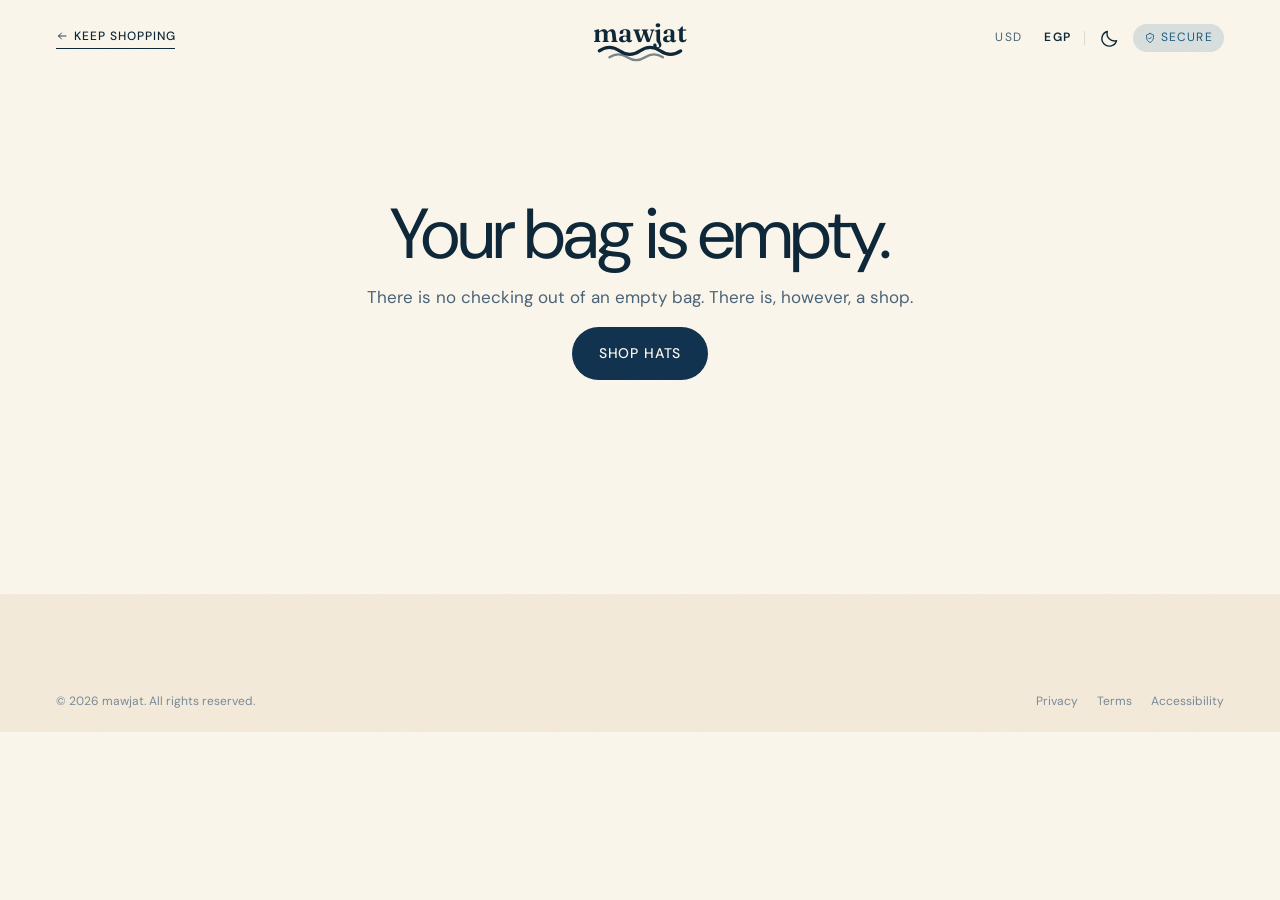
==== commit a10b1b24: "Price every hat at 400 EGP all-in and render realistic hats - All 12 hats cost 400 EGP; EGP is now t" ====
--- a/checkout.html
+++ b/checkout.html
@@ -4,7 +4,7 @@
 <meta charset="utf-8">
 <meta name="viewport" content="width=device-width, initial-scale=1, viewport-fit=cover">
 <title>Checkout — mawjat</title>
-<meta name="description" content="Secure checkout. Free shipping over $80, 30-day returns.">
+<meta name="description" content="Secure checkout. Free shipping, 30-day returns.">
 <meta name="theme-color" content="#0B2135">
 <meta name="robots" content="noindex">
 <link rel="icon" href="assets/img/favicon.svg" type="image/svg+xml">
@@ -240,7 +240,7 @@
           </div>
           <p class="small" id="promo-msg" role="status"></p>
           <div class="totals" id="co-totals"></div>
-          <p class="small mute">Prices in <span id="cur-note">USD</span>. Taxes estimated at 7%.</p>
+          <p class="small mute">Prices in <span id="cur-note">USD</span>. All prices include tax.</p>
         </aside>
       </div>
     </div>
